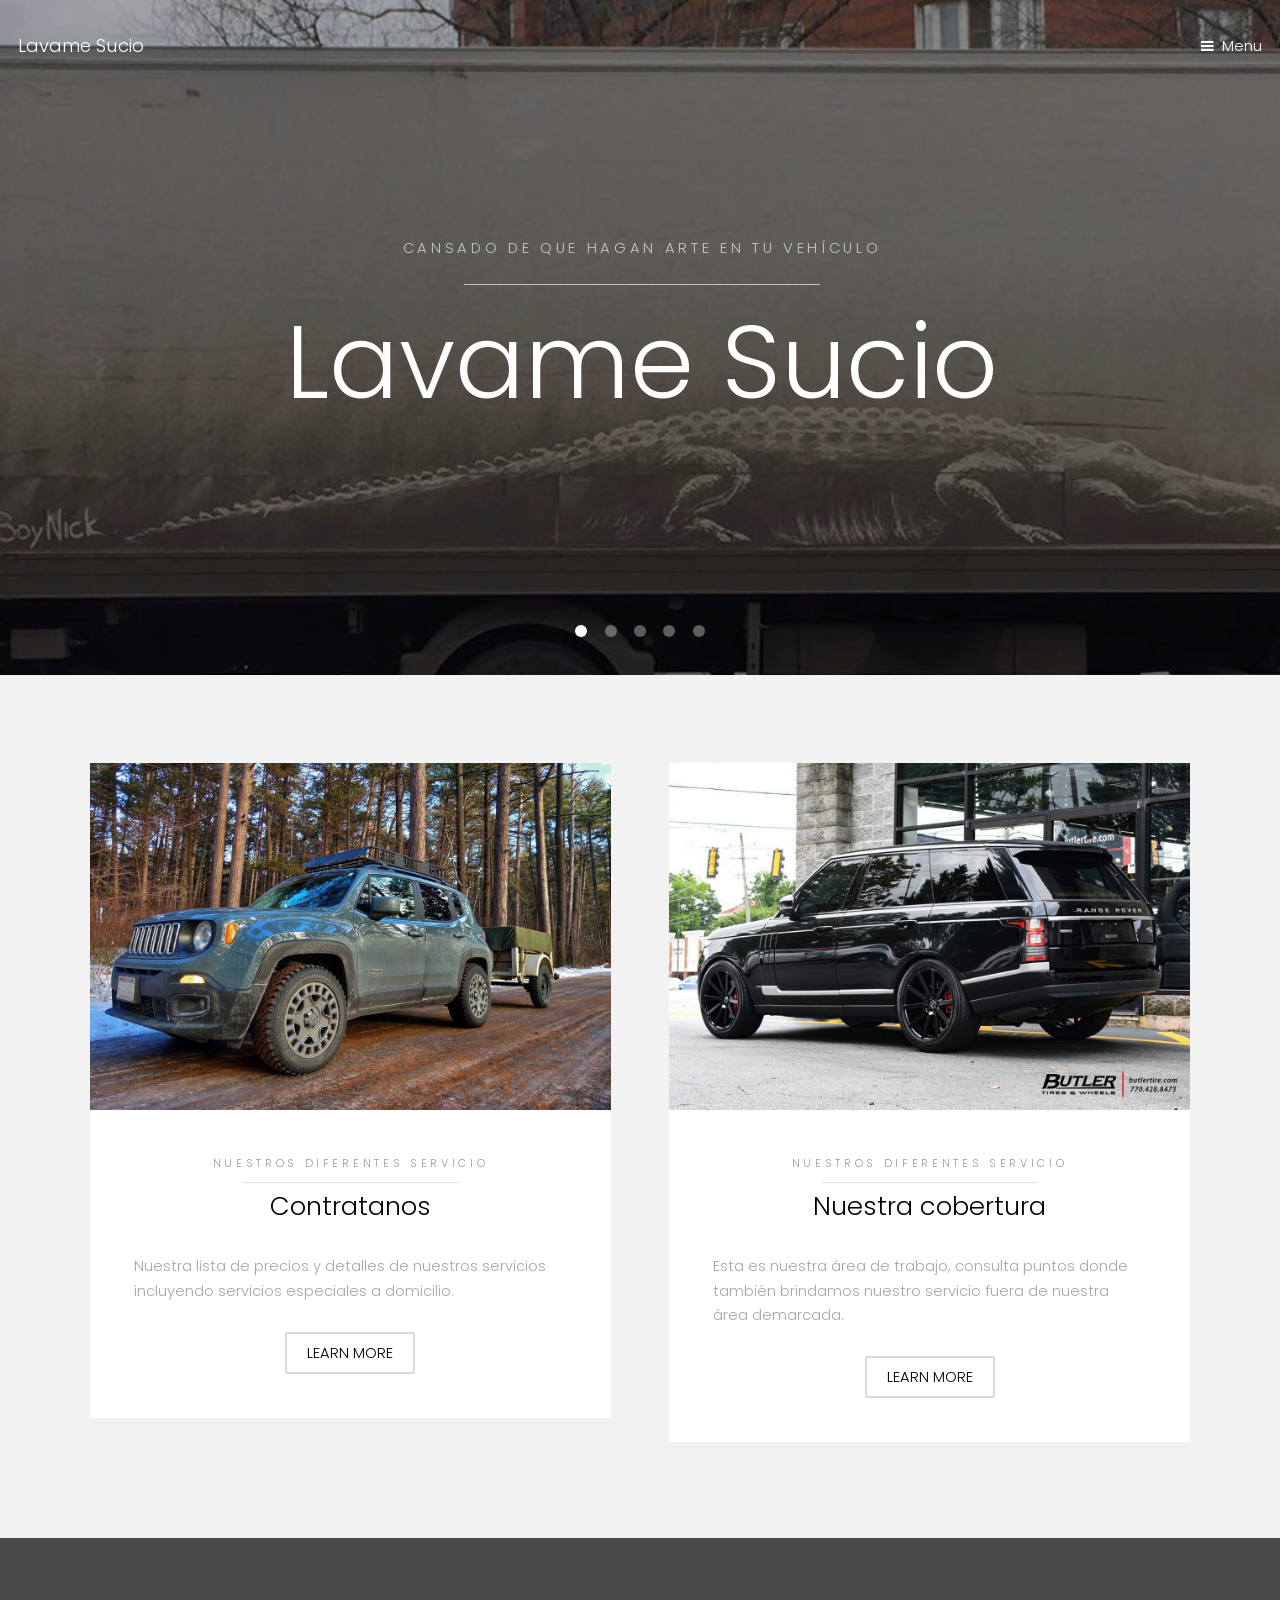
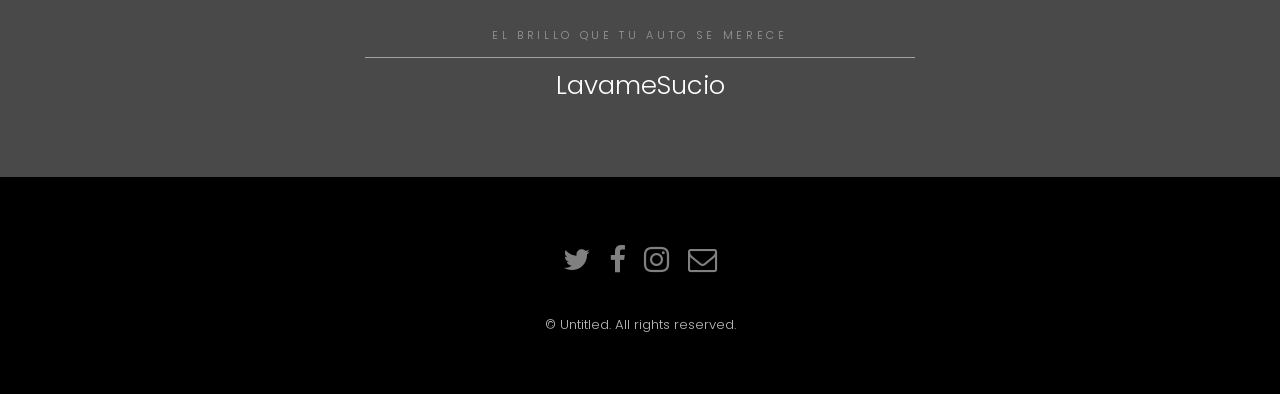
==== index.html @ 2a26a5bd "Add files via upload" ====
<!DOCTYPE HTML>
<!--
	Hielo by TEMPLATED
	templated.co @templatedco
	Released for free under the Creative Commons Attribution 3.0 license (templated.co/license)
-->
<html>
	<head>
		<title>Lavame Sucio</title>
		<meta charset="utf-8" />
		<meta name="viewport" content="width=device-width, initial-scale=1" />
		<link rel="stylesheet" href="assets/css/main.css" />
	</head>
	<body>

		<!-- Header -->
			<header id="header" class="alt">
				<div class="logo"><a href="index.html">Lavame Sucio</a></div>
				<a href="#menu">Menu</a>
			</header>

		<!-- Nav -->
			<nav id="menu">
				<ul class="links">
					<li><a href="index.html">Iniciar Sesión/Registrarse</a></li>
					<li><a href="elements.html">Soporte</a></li>
					<li><a href="elements.html">Contactanos</a></li>
					<li><a href="elements.html">Nosotros</a></li>
					<li><a href="elements.html">Bolsa de Trabajo</a></li>
				</ul>
			</nav>

		<!-- Banner -->
			<section class="banner full">
				<article>
					<img src="img/as3.jpg" alt="" />
					<div class="inner">
						<header>
							<p>Cansado de que hagan arte en tu vehículo</p>
							<h2>Lavame Sucio</h2>
						</header>
					</div>
				</article>
				<article>
					<img src="img/al2.jpg" alt="" />
					<div class="inner">
						<header>
							<p>Mantené tu auto limpio con nuestro servicio</p>
							<h2>Contactanos</h2>
						</header>
					</div>
				</article>
				<article>
					<img src="img/al5.jpg"  alt="" />
					<div class="inner">
						<header>
							<p>Que tu auto robe miradas</p>
							<h2>Nuestros Servicios</h2>
						</header>
					</div>
				</article>
				<article>
					<img src="img/aut7.jpg"  alt="" />
					<div class="inner">
						<header>
							<p>Estes donde estes</p>
							<h2>Nuestra Cobertura</h2>
						</header>
					</div>
				</article>
				<article>
					<img src="img/aut11.jpg"  alt="" />
					<div class="inner">
						<header>
							<p>Consultanos por otros servicios</p>
							<h2>Servicios Especiales</h2>
						</header>
					</div>
				</article>
			</section>

		<!-- One -->
			<section id="one" class="wrapper style2">
				<div class="inner">
					<div class="grid-style">

						<div>
							<div class="box">
								<div class="image fit">
									<img src="img/aut9.jpg" alt="" />
								</div>
								<div class="content">
									<header class="align-center">
										<p>Nuestros diferentes servicio</p>
										<h2>Contratanos</h2>
									</header>
									<p> Nuestra lista de precios y detalles de nuestros servicios incluyendo servicios especiales a domicilio.</p>
									<footer class="align-center">
										<a href="#" class="button alt">Learn More</a>
									</footer>
								</div>
							</div>
						</div>

						<div>
							<div class="box">
								<div class="image fit">
									<img src="img/aut12.jpg" alt="" />
								</div>
								<div class="content">
									<header class="align-center">
										<p>Nuestros diferentes servicio</p>
										<h2>Nuestra cobertura</h2>
									</header>
									<p> Esta es nuestra área de trabajo, consulta puntos donde también brindamos nuestro servicio fuera de nuestra área demarcada.</p>
									<footer class="align-center">
										<a href="#" class="button alt">Learn More</a>
									</footer>
								</div>
							</div>
						</div>
					</div>
				</div>
			</section>

		<!-- Two -->
			<section id="two" class="wrapper style3">
				<div class="inner">
					<header class="align-center">
						<p>El brillo que tu auto se merece</p>
						<h2>LavameSucio</h2>
					</header>
				</div>
			</section>

		<!-- Footer -->
			<footer id="footer">
				<div class="container">
					<ul class="icons">
						<li><a href="#" class="icon fa-twitter"><span class="label">Twitter</span></a></li>
						<li><a href="#" class="icon fa-facebook"><span class="label">Facebook</span></a></li>
						<li><a href="#" class="icon fa-instagram"><span class="label">Instagram</span></a></li>
						<li><a href="#" class="icon fa-envelope-o"><span class="label">Email</span></a></li>
					</ul>
				</div>
				<div class="copyright">
					&copy; Untitled. All rights reserved.
				</div>
			</footer>

		<!-- Scripts -->
			<script src="assets/js/jquery.min.js"></script>
			<script src="assets/js/jquery.scrollex.min.js"></script>
			<script src="assets/js/skel.min.js"></script>
			<script src="assets/js/util.js"></script>
			<script src="assets/js/main.js"></script>

	</body>
</html>
---- assets/css/main.css ----
@charset "UTF-8";
@import url(font-awesome.min.css);
@import url("https://fonts.googleapis.com/css?family=Poppins:300,400,500,600,700");

/*
	Hielo by TEMPLATED
	templated.co @templatedco
	Released for free under the Creative Commons Attribution 3.0 license (templated.co/license)
*/

/* Reset */

	html, body, div, span, applet, object, iframe, h1, h2, h3, h4, h5, h6, p, blockquote, pre, a, abbr, acronym, address, big, cite, code, del, dfn, em, img, ins, kbd, q, s, samp, small, strike, strong, sub, sup, tt, var, b, u, i, center, dl, dt, dd, ol, ul, li, fieldset, form, label, legend, table, caption, tbody, tfoot, thead, tr, th, td, article, aside, canvas, details, embed, figure, figcaption, footer, header, hgroup, menu, nav, output, ruby, section, summary, time, mark, audio, video {
		margin: 0;
		padding: 0;
		border: 0;
		font-size: 100%;
		font: inherit;
		vertical-align: baseline;
	}

	article, aside, details, figcaption, figure, footer, header, hgroup, menu, nav, section {
		display: block;
	}

	body {
		line-height: 1;
	}

	ol, ul {
		list-style: none;
	}

	blockquote, q {
		quotes: none;
	}

	blockquote:before, blockquote:after, q:before, q:after {
		content: '';
		content: none;
	}

	table {
		border-collapse: collapse;
		border-spacing: 0;
	}

	body {
		-webkit-text-size-adjust: none;
	}

/* Box Model */

	*, *:before, *:after {
		-moz-box-sizing: border-box;
		-webkit-box-sizing: border-box;
		box-sizing: border-box;
	}

/* Containers */

	.container {
		margin-left: auto;
		margin-right: auto;
	}

	.container.\31 25\25 {
		width: 100%;
		max-width: 100rem;
		min-width: 80rem;
	}

	.container.\37 5\25 {
		width: 60rem;
	}

	.container.\35 0\25 {
		width: 40rem;
	}

	.container.\32 5\25 {
		width: 20rem;
	}

	.container {
		width: 80rem;
	}

	@media screen and (max-width: 1680px) {

		.container.\31 25\25 {
			width: 100%;
			max-width: 100rem;
			min-width: 80rem;
		}

		.container.\37 5\25 {
			width: 60rem;
		}

		.container.\35 0\25 {
			width: 40rem;
		}

		.container.\32 5\25 {
			width: 20rem;
		}

		.container {
			width: 80rem;
		}

	}

	@media screen and (max-width: 1280px) {

		.container.\31 25\25 {
			width: 100%;
			max-width: 81.25rem;
			min-width: 65rem;
		}

		.container.\37 5\25 {
			width: 48.75rem;
		}

		.container.\35 0\25 {
			width: 32.5rem;
		}

		.container.\32 5\25 {
			width: 16.25rem;
		}

		.container {
			width: 65rem;
		}

	}

	@media screen and (max-width: 980px) {

		.container.\31 25\25 {
			width: 100%;
			max-width: 112.5%;
			min-width: 90%;
		}

		.container.\37 5\25 {
			width: 67.5%;
		}

		.container.\35 0\25 {
			width: 45%;
		}

		.container.\32 5\25 {
			width: 22.5%;
		}

		.container {
			width: 90%;
		}

	}

	@media screen and (max-width: 736px) {

		.container.\31 25\25 {
			width: 100%;
			max-width: 112.5%;
			min-width: 90%;
		}

		.container.\37 5\25 {
			width: 67.5%;
		}

		.container.\35 0\25 {
			width: 45%;
		}

		.container.\32 5\25 {
			width: 22.5%;
		}

		.container {
			width: 90% !important;
		}

	}

	@media screen and (max-width: 480px) {

		.container.\31 25\25 {
			width: 100%;
			max-width: 112.5%;
			min-width: 90%;
		}

		.container.\37 5\25 {
			width: 67.5%;
		}

		.container.\35 0\25 {
			width: 45%;
		}

		.container.\32 5\25 {
			width: 22.5%;
		}

		.container {
			width: 90% !important;
		}

	}

/* Grid */

	.row {
		border-bottom: solid 1px transparent;
		-moz-box-sizing: border-box;
		-webkit-box-sizing: border-box;
		box-sizing: border-box;
	}

	.row > * {
		float: left;
		-moz-box-sizing: border-box;
		-webkit-box-sizing: border-box;
		box-sizing: border-box;
	}

	.row:after, .row:before {
		content: '';
		display: block;
		clear: both;
		height: 0;
	}

	.row.uniform > * > :first-child {
		margin-top: 0;
	}

	.row.uniform > * > :last-child {
		margin-bottom: 0;
	}

	.row.\30 \25 > * {
		padding: 0 0 0 0rem;
	}

	.row.\30 \25 {
		margin: 0 0 -1px 0rem;
	}

	.row.uniform.\30 \25 > * {
		padding: 0rem 0 0 0rem;
	}

	.row.uniform.\30 \25 {
		margin: 0rem 0 -1px 0rem;
	}

	.row > * {
		padding: 0 0 0 2rem;
	}

	.row {
		margin: 0 0 -1px -2rem;
	}

	.row.uniform > * {
		padding: 2rem 0 0 2rem;
	}

	.row.uniform {
		margin: -2rem 0 -1px -2rem;
	}

	.row.\32 00\25 > * {
		padding: 0 0 0 4rem;
	}

	.row.\32 00\25 {
		margin: 0 0 -1px -4rem;
	}

	.row.uniform.\32 00\25 > * {
		padding: 4rem 0 0 4rem;
	}

	.row.uniform.\32 00\25 {
		margin: -4rem 0 -1px -4rem;
	}

	.row.\31 50\25 > * {
		padding: 0 0 0 3rem;
	}

	.row.\31 50\25 {
		margin: 0 0 -1px -3rem;
	}

	.row.uniform.\31 50\25 > * {
		padding: 3rem 0 0 3rem;
	}

	.row.uniform.\31 50\25 {
		margin: -3rem 0 -1px -3rem;
	}

	.row.\35 0\25 > * {
		padding: 0 0 0 1rem;
	}

	.row.\35 0\25 {
		margin: 0 0 -1px -1rem;
	}

	.row.uniform.\35 0\25 > * {
		padding: 1rem 0 0 1rem;
	}

	.row.uniform.\35 0\25 {
		margin: -1rem 0 -1px -1rem;
	}

	.row.\32 5\25 > * {
		padding: 0 0 0 0.5rem;
	}

	.row.\32 5\25 {
		margin: 0 0 -1px -0.5rem;
	}

	.row.uniform.\32 5\25 > * {
		padding: 0.5rem 0 0 0.5rem;
	}

	.row.uniform.\32 5\25 {
		margin: -0.5rem 0 -1px -0.5rem;
	}

	.\31 2u, .\31 2u\24 {
		width: 100%;
		clear: none;
		margin-left: 0;
	}

	.\31 1u, .\31 1u\24 {
		width: 91.6666666667%;
		clear: none;
		margin-left: 0;
	}

	.\31 0u, .\31 0u\24 {
		width: 83.3333333333%;
		clear: none;
		margin-left: 0;
	}

	.\39 u, .\39 u\24 {
		width: 75%;
		clear: none;
		margin-left: 0;
	}

	.\38 u, .\38 u\24 {
		width: 66.6666666667%;
		clear: none;
		margin-left: 0;
	}

	.\37 u, .\37 u\24 {
		width: 58.3333333333%;
		clear: none;
		margin-left: 0;
	}

	.\36 u, .\36 u\24 {
		width: 50%;
		clear: none;
		margin-left: 0;
	}

	.\35 u, .\35 u\24 {
		width: 41.6666666667%;
		clear: none;
		margin-left: 0;
	}

	.\34 u, .\34 u\24 {
		width: 33.3333333333%;
		clear: none;
		margin-left: 0;
	}

	.\33 u, .\33 u\24 {
		width: 25%;
		clear: none;
		margin-left: 0;
	}

	.\32 u, .\32 u\24 {
		width: 16.6666666667%;
		clear: none;
		margin-left: 0;
	}

	.\31 u, .\31 u\24 {
		width: 8.3333333333%;
		clear: none;
		margin-left: 0;
	}

	.\31 2u\24 + *,
	.\31 1u\24 + *,
	.\31 0u\24 + *,
	.\39 u\24 + *,
	.\38 u\24 + *,
	.\37 u\24 + *,
	.\36 u\24 + *,
	.\35 u\24 + *,
	.\34 u\24 + *,
	.\33 u\24 + *,
	.\32 u\24 + *,
	.\31 u\24 + * {
		clear: left;
	}

	.\-11u {
		margin-left: 91.66667%;
	}

	.\-10u {
		margin-left: 83.33333%;
	}

	.\-9u {
		margin-left: 75%;
	}

	.\-8u {
		margin-left: 66.66667%;
	}

	.\-7u {
		margin-left: 58.33333%;
	}

	.\-6u {
		margin-left: 50%;
	}

	.\-5u {
		margin-left: 41.66667%;
	}

	.\-4u {
		margin-left: 33.33333%;
	}

	.\-3u {
		margin-left: 25%;
	}

	.\-2u {
		margin-left: 16.66667%;
	}

	.\-1u {
		margin-left: 8.33333%;
	}

	@media screen and (max-width: 1680px) {

		.row > * {
			padding: 0 0 0 2rem;
		}

		.row {
			margin: 0 0 -1px -2rem;
		}

		.row.uniform > * {
			padding: 2rem 0 0 2rem;
		}

		.row.uniform {
			margin: -2rem 0 -1px -2rem;
		}

		.row.\32 00\25 > * {
			padding: 0 0 0 4rem;
		}

		.row.\32 00\25 {
			margin: 0 0 -1px -4rem;
		}

		.row.uniform.\32 00\25 > * {
			padding: 4rem 0 0 4rem;
		}

		.row.uniform.\32 00\25 {
			margin: -4rem 0 -1px -4rem;
		}

		.row.\31 50\25 > * {
			padding: 0 0 0 3rem;
		}

		.row.\31 50\25 {
			margin: 0 0 -1px -3rem;
		}

		.row.uniform.\31 50\25 > * {
			padding: 3rem 0 0 3rem;
		}

		.row.uniform.\31 50\25 {
			margin: -3rem 0 -1px -3rem;
		}

		.row.\35 0\25 > * {
			padding: 0 0 0 1rem;
		}

		.row.\35 0\25 {
			margin: 0 0 -1px -1rem;
		}

		.row.uniform.\35 0\25 > * {
			padding: 1rem 0 0 1rem;
		}

		.row.uniform.\35 0\25 {
			margin: -1rem 0 -1px -1rem;
		}

		.row.\32 5\25 > * {
			padding: 0 0 0 0.5rem;
		}

		.row.\32 5\25 {
			margin: 0 0 -1px -0.5rem;
		}

		.row.uniform.\32 5\25 > * {
			padding: 0.5rem 0 0 0.5rem;
		}

		.row.uniform.\32 5\25 {
			margin: -0.5rem 0 -1px -0.5rem;
		}

		.\31 2u\28xlarge\29, .\31 2u\24\28xlarge\29 {
			width: 100%;
			clear: none;
			margin-left: 0;
		}

		.\31 1u\28xlarge\29, .\31 1u\24\28xlarge\29 {
			width: 91.6666666667%;
			clear: none;
			margin-left: 0;
		}

		.\31 0u\28xlarge\29, .\31 0u\24\28xlarge\29 {
			width: 83.3333333333%;
			clear: none;
			margin-left: 0;
		}

		.\39 u\28xlarge\29, .\39 u\24\28xlarge\29 {
			width: 75%;
			clear: none;
			margin-left: 0;
		}

		.\38 u\28xlarge\29, .\38 u\24\28xlarge\29 {
			width: 66.6666666667%;
			clear: none;
			margin-left: 0;
		}

		.\37 u\28xlarge\29, .\37 u\24\28xlarge\29 {
			width: 58.3333333333%;
			clear: none;
			margin-left: 0;
		}

		.\36 u\28xlarge\29, .\36 u\24\28xlarge\29 {
			width: 50%;
			clear: none;
			margin-left: 0;
		}

		.\35 u\28xlarge\29, .\35 u\24\28xlarge\29 {
			width: 41.6666666667%;
			clear: none;
			margin-left: 0;
		}

		.\34 u\28xlarge\29, .\34 u\24\28xlarge\29 {
			width: 33.3333333333%;
			clear: none;
			margin-left: 0;
		}

		.\33 u\28xlarge\29, .\33 u\24\28xlarge\29 {
			width: 25%;
			clear: none;
			margin-left: 0;
		}

		.\32 u\28xlarge\29, .\32 u\24\28xlarge\29 {
			width: 16.6666666667%;
			clear: none;
			margin-left: 0;
		}

		.\31 u\28xlarge\29, .\31 u\24\28xlarge\29 {
			width: 8.3333333333%;
			clear: none;
			margin-left: 0;
		}

		.\31 2u\24\28xlarge\29 + *,
		.\31 1u\24\28xlarge\29 + *,
		.\31 0u\24\28xlarge\29 + *,
		.\39 u\24\28xlarge\29 + *,
		.\38 u\24\28xlarge\29 + *,
		.\37 u\24\28xlarge\29 + *,
		.\36 u\24\28xlarge\29 + *,
		.\35 u\24\28xlarge\29 + *,
		.\34 u\24\28xlarge\29 + *,
		.\33 u\24\28xlarge\29 + *,
		.\32 u\24\28xlarge\29 + *,
		.\31 u\24\28xlarge\29 + * {
			clear: left;
		}

		.\-11u\28xlarge\29 {
			margin-left: 91.66667%;
		}

		.\-10u\28xlarge\29 {
			margin-left: 83.33333%;
		}

		.\-9u\28xlarge\29 {
			margin-left: 75%;
		}

		.\-8u\28xlarge\29 {
			margin-left: 66.66667%;
		}

		.\-7u\28xlarge\29 {
			margin-left: 58.33333%;
		}

		.\-6u\28xlarge\29 {
			margin-left: 50%;
		}

		.\-5u\28xlarge\29 {
			margin-left: 41.66667%;
		}

		.\-4u\28xlarge\29 {
			margin-left: 33.33333%;
		}

		.\-3u\28xlarge\29 {
			margin-left: 25%;
		}

		.\-2u\28xlarge\29 {
			margin-left: 16.66667%;
		}

		.\-1u\28xlarge\29 {
			margin-left: 8.33333%;
		}

	}

	@media screen and (max-width: 1280px) {

		.row > * {
			padding: 0 0 0 1.5rem;
		}

		.row {
			margin: 0 0 -1px -1.5rem;
		}

		.row.uniform > * {
			padding: 1.5rem 0 0 1.5rem;
		}

		.row.uniform {
			margin: -1.5rem 0 -1px -1.5rem;
		}

		.row.\32 00\25 > * {
			padding: 0 0 0 3rem;
		}

		.row.\32 00\25 {
			margin: 0 0 -1px -3rem;
		}

		.row.uniform.\32 00\25 > * {
			padding: 3rem 0 0 3rem;
		}

		.row.uniform.\32 00\25 {
			margin: -3rem 0 -1px -3rem;
		}

		.row.\31 50\25 > * {
			padding: 0 0 0 2.25rem;
		}

		.row.\31 50\25 {
			margin: 0 0 -1px -2.25rem;
		}

		.row.uniform.\31 50\25 > * {
			padding: 2.25rem 0 0 2.25rem;
		}

		.row.uniform.\31 50\25 {
			margin: -2.25rem 0 -1px -2.25rem;
		}

		.row.\35 0\25 > * {
			padding: 0 0 0 0.75rem;
		}

		.row.\35 0\25 {
			margin: 0 0 -1px -0.75rem;
		}

		.row.uniform.\35 0\25 > * {
			padding: 0.75rem 0 0 0.75rem;
		}

		.row.uniform.\35 0\25 {
			margin: -0.75rem 0 -1px -0.75rem;
		}

		.row.\32 5\25 > * {
			padding: 0 0 0 0.375rem;
		}

		.row.\32 5\25 {
			margin: 0 0 -1px -0.375rem;
		}

		.row.uniform.\32 5\25 > * {
			padding: 0.375rem 0 0 0.375rem;
		}

		.row.uniform.\32 5\25 {
			margin: -0.375rem 0 -1px -0.375rem;
		}

		.\31 2u\28large\29, .\31 2u\24\28large\29 {
			width: 100%;
			clear: none;
			margin-left: 0;
		}

		.\31 1u\28large\29, .\31 1u\24\28large\29 {
			width: 91.6666666667%;
			clear: none;
			margin-left: 0;
		}

		.\31 0u\28large\29, .\31 0u\24\28large\29 {
			width: 83.3333333333%;
			clear: none;
			margin-left: 0;
		}

		.\39 u\28large\29, .\39 u\24\28large\29 {
			width: 75%;
			clear: none;
			margin-left: 0;
		}

		.\38 u\28large\29, .\38 u\24\28large\29 {
			width: 66.6666666667%;
			clear: none;
			margin-left: 0;
		}

		.\37 u\28large\29, .\37 u\24\28large\29 {
			width: 58.3333333333%;
			clear: none;
			margin-left: 0;
		}

		.\36 u\28large\29, .\36 u\24\28large\29 {
			width: 50%;
			clear: none;
			margin-left: 0;
		}

		.\35 u\28large\29, .\35 u\24\28large\29 {
			width: 41.6666666667%;
			clear: none;
			margin-left: 0;
		}

		.\34 u\28large\29, .\34 u\24\28large\29 {
			width: 33.3333333333%;
			clear: none;
			margin-left: 0;
		}

		.\33 u\28large\29, .\33 u\24\28large\29 {
			width: 25%;
			clear: none;
			margin-left: 0;
		}

		.\32 u\28large\29, .\32 u\24\28large\29 {
			width: 16.6666666667%;
			clear: none;
			margin-left: 0;
		}

		.\31 u\28large\29, .\31 u\24\28large\29 {
			width: 8.3333333333%;
			clear: none;
			margin-left: 0;
		}

		.\31 2u\24\28large\29 + *,
		.\31 1u\24\28large\29 + *,
		.\31 0u\24\28large\29 + *,
		.\39 u\24\28large\29 + *,
		.\38 u\24\28large\29 + *,
		.\37 u\24\28large\29 + *,
		.\36 u\24\28large\29 + *,
		.\35 u\24\28large\29 + *,
		.\34 u\24\28large\29 + *,
		.\33 u\24\28large\29 + *,
		.\32 u\24\28large\29 + *,
		.\31 u\24\28large\29 + * {
			clear: left;
		}

		.\-11u\28large\29 {
			margin-left: 91.66667%;
		}

		.\-10u\28large\29 {
			margin-left: 83.33333%;
		}

		.\-9u\28large\29 {
			margin-left: 75%;
		}

		.\-8u\28large\29 {
			margin-left: 66.66667%;
		}

		.\-7u\28large\29 {
			margin-left: 58.33333%;
		}

		.\-6u\28large\29 {
			margin-left: 50%;
		}

		.\-5u\28large\29 {
			margin-left: 41.66667%;
		}

		.\-4u\28large\29 {
			margin-left: 33.33333%;
		}

		.\-3u\28large\29 {
			margin-left: 25%;
		}

		.\-2u\28large\29 {
			margin-left: 16.66667%;
		}

		.\-1u\28large\29 {
			margin-left: 8.33333%;
		}

	}

	@media screen and (max-width: 980px) {

		.row > * {
			padding: 0 0 0 1.5rem;
		}

		.row {
			margin: 0 0 -1px -1.5rem;
		}

		.row.uniform > * {
			padding: 1.5rem 0 0 1.5rem;
		}

		.row.uniform {
			margin: -1.5rem 0 -1px -1.5rem;
		}

		.row.\32 00\25 > * {
			padding: 0 0 0 3rem;
		}

		.row.\32 00\25 {
			margin: 0 0 -1px -3rem;
		}

		.row.uniform.\32 00\25 > * {
			padding: 3rem 0 0 3rem;
		}

		.row.uniform.\32 00\25 {
			margin: -3rem 0 -1px -3rem;
		}

		.row.\31 50\25 > * {
			padding: 0 0 0 2.25rem;
		}

		.row.\31 50\25 {
			margin: 0 0 -1px -2.25rem;
		}

		.row.uniform.\31 50\25 > * {
			padding: 2.25rem 0 0 2.25rem;
		}

		.row.uniform.\31 50\25 {
			margin: -2.25rem 0 -1px -2.25rem;
		}

		.row.\35 0\25 > * {
			padding: 0 0 0 0.75rem;
		}

		.row.\35 0\25 {
			margin: 0 0 -1px -0.75rem;
		}

		.row.uniform.\35 0\25 > * {
			padding: 0.75rem 0 0 0.75rem;
		}

		.row.uniform.\35 0\25 {
			margin: -0.75rem 0 -1px -0.75rem;
		}

		.row.\32 5\25 > * {
			padding: 0 0 0 0.375rem;
		}

		.row.\32 5\25 {
			margin: 0 0 -1px -0.375rem;
		}

		.row.uniform.\32 5\25 > * {
			padding: 0.375rem 0 0 0.375rem;
		}

		.row.uniform.\32 5\25 {
			margin: -0.375rem 0 -1px -0.375rem;
		}

		.\31 2u\28medium\29, .\31 2u\24\28medium\29 {
			width: 100%;
			clear: none;
			margin-left: 0;
		}

		.\31 1u\28medium\29, .\31 1u\24\28medium\29 {
			width: 91.6666666667%;
			clear: none;
			margin-left: 0;
		}

		.\31 0u\28medium\29, .\31 0u\24\28medium\29 {
			width: 83.3333333333%;
			clear: none;
			margin-left: 0;
		}

		.\39 u\28medium\29, .\39 u\24\28medium\29 {
			width: 75%;
			clear: none;
			margin-left: 0;
		}

		.\38 u\28medium\29, .\38 u\24\28medium\29 {
			width: 66.6666666667%;
			clear: none;
			margin-left: 0;
		}

		.\37 u\28medium\29, .\37 u\24\28medium\29 {
			width: 58.3333333333%;
			clear: none;
			margin-left: 0;
		}

		.\36 u\28medium\29, .\36 u\24\28medium\29 {
			width: 50%;
			clear: none;
			margin-left: 0;
		}

		.\35 u\28medium\29, .\35 u\24\28medium\29 {
			width: 41.6666666667%;
			clear: none;
			margin-left: 0;
		}

		.\34 u\28medium\29, .\34 u\24\28medium\29 {
			width: 33.3333333333%;
			clear: none;
			margin-left: 0;
		}

		.\33 u\28medium\29, .\33 u\24\28medium\29 {
			width: 25%;
			clear: none;
			margin-left: 0;
		}

		.\32 u\28medium\29, .\32 u\24\28medium\29 {
			width: 16.6666666667%;
			clear: none;
			margin-left: 0;
		}

		.\31 u\28medium\29, .\31 u\24\28medium\29 {
			width: 8.3333333333%;
			clear: none;
			margin-left: 0;
		}

		.\31 2u\24\28medium\29 + *,
		.\31 1u\24\28medium\29 + *,
		.\31 0u\24\28medium\29 + *,
		.\39 u\24\28medium\29 + *,
		.\38 u\24\28medium\29 + *,
		.\37 u\24\28medium\29 + *,
		.\36 u\24\28medium\29 + *,
		.\35 u\24\28medium\29 + *,
		.\34 u\24\28medium\29 + *,
		.\33 u\24\28medium\29 + *,
		.\32 u\24\28medium\29 + *,
		.\31 u\24\28medium\29 + * {
			clear: left;
		}

		.\-11u\28medium\29 {
			margin-left: 91.66667%;
		}

		.\-10u\28medium\29 {
			margin-left: 83.33333%;
		}

		.\-9u\28medium\29 {
			margin-left: 75%;
		}

		.\-8u\28medium\29 {
			margin-left: 66.66667%;
		}

		.\-7u\28medium\29 {
			margin-left: 58.33333%;
		}

		.\-6u\28medium\29 {
			margin-left: 50%;
		}

		.\-5u\28medium\29 {
			margin-left: 41.66667%;
		}

		.\-4u\28medium\29 {
			margin-left: 33.33333%;
		}

		.\-3u\28medium\29 {
			margin-left: 25%;
		}

		.\-2u\28medium\29 {
			margin-left: 16.66667%;
		}

		.\-1u\28medium\29 {
			margin-left: 8.33333%;
		}

	}

	@media screen and (max-width: 736px) {

		.row > * {
			padding: 0 0 0 1.25rem;
		}

		.row {
			margin: 0 0 -1px -1.25rem;
		}

		.row.uniform > * {
			padding: 1.25rem 0 0 1.25rem;
		}

		.row.uniform {
			margin: -1.25rem 0 -1px -1.25rem;
		}

		.row.\32 00\25 > * {
			padding: 0 0 0 2.5rem;
		}

		.row.\32 00\25 {
			margin: 0 0 -1px -2.5rem;
		}

		.row.uniform.\32 00\25 > * {
			padding: 2.5rem 0 0 2.5rem;
		}

		.row.uniform.\32 00\25 {
			margin: -2.5rem 0 -1px -2.5rem;
		}

		.row.\31 50\25 > * {
			padding: 0 0 0 1.875rem;
		}

		.row.\31 50\25 {
			margin: 0 0 -1px -1.875rem;
		}

		.row.uniform.\31 50\25 > * {
			padding: 1.875rem 0 0 1.875rem;
		}

		.row.uniform.\31 50\25 {
			margin: -1.875rem 0 -1px -1.875rem;
		}

		.row.\35 0\25 > * {
			padding: 0 0 0 0.625rem;
		}

		.row.\35 0\25 {
			margin: 0 0 -1px -0.625rem;
		}

		.row.uniform.\35 0\25 > * {
			padding: 0.625rem 0 0 0.625rem;
		}

		.row.uniform.\35 0\25 {
			margin: -0.625rem 0 -1px -0.625rem;
		}

		.row.\32 5\25 > * {
			padding: 0 0 0 0.3125rem;
		}

		.row.\32 5\25 {
			margin: 0 0 -1px -0.3125rem;
		}

		.row.uniform.\32 5\25 > * {
			padding: 0.3125rem 0 0 0.3125rem;
		}

		.row.uniform.\32 5\25 {
			margin: -0.3125rem 0 -1px -0.3125rem;
		}

		.\31 2u\28small\29, .\31 2u\24\28small\29 {
			width: 100%;
			clear: none;
			margin-left: 0;
		}

		.\31 1u\28small\29, .\31 1u\24\28small\29 {
			width: 91.6666666667%;
			clear: none;
			margin-left: 0;
		}

		.\31 0u\28small\29, .\31 0u\24\28small\29 {
			width: 83.3333333333%;
			clear: none;
			margin-left: 0;
		}

		.\39 u\28small\29, .\39 u\24\28small\29 {
			width: 75%;
			clear: none;
			margin-left: 0;
		}

		.\38 u\28small\29, .\38 u\24\28small\29 {
			width: 66.6666666667%;
			clear: none;
			margin-left: 0;
		}

		.\37 u\28small\29, .\37 u\24\28small\29 {
			width: 58.3333333333%;
			clear: none;
			margin-left: 0;
		}

		.\36 u\28small\29, .\36 u\24\28small\29 {
			width: 50%;
			clear: none;
			margin-left: 0;
		}

		.\35 u\28small\29, .\35 u\24\28small\29 {
			width: 41.6666666667%;
			clear: none;
			margin-left: 0;
		}

		.\34 u\28small\29, .\34 u\24\28small\29 {
			width: 33.3333333333%;
			clear: none;
			margin-left: 0;
		}

		.\33 u\28small\29, .\33 u\24\28small\29 {
			width: 25%;
			clear: none;
			margin-left: 0;
		}

		.\32 u\28small\29, .\32 u\24\28small\29 {
			width: 16.6666666667%;
			clear: none;
			margin-left: 0;
		}

		.\31 u\28small\29, .\31 u\24\28small\29 {
			width: 8.3333333333%;
			clear: none;
			margin-left: 0;
		}

		.\31 2u\24\28small\29 + *,
		.\31 1u\24\28small\29 + *,
		.\31 0u\24\28small\29 + *,
		.\39 u\24\28small\29 + *,
		.\38 u\24\28small\29 + *,
		.\37 u\24\28small\29 + *,
		.\36 u\24\28small\29 + *,
		.\35 u\24\28small\29 + *,
		.\34 u\24\28small\29 + *,
		.\33 u\24\28small\29 + *,
		.\32 u\24\28small\29 + *,
		.\31 u\24\28small\29 + * {
			clear: left;
		}

		.\-11u\28small\29 {
			margin-left: 91.66667%;
		}

		.\-10u\28small\29 {
			margin-left: 83.33333%;
		}

		.\-9u\28small\29 {
			margin-left: 75%;
		}

		.\-8u\28small\29 {
			margin-left: 66.66667%;
		}

		.\-7u\28small\29 {
			margin-left: 58.33333%;
		}

		.\-6u\28small\29 {
			margin-left: 50%;
		}

		.\-5u\28small\29 {
			margin-left: 41.66667%;
		}

		.\-4u\28small\29 {
			margin-left: 33.33333%;
		}

		.\-3u\28small\29 {
			margin-left: 25%;
		}

		.\-2u\28small\29 {
			margin-left: 16.66667%;
		}

		.\-1u\28small\29 {
			margin-left: 8.33333%;
		}

	}

	@media screen and (max-width: 480px) {

		.row > * {
			padding: 0 0 0 1.25rem;
		}

		.row {
			margin: 0 0 -1px -1.25rem;
		}

		.row.uniform > * {
			padding: 1.25rem 0 0 1.25rem;
		}

		.row.uniform {
			margin: -1.25rem 0 -1px -1.25rem;
		}

		.row.\32 00\25 > * {
			padding: 0 0 0 2.5rem;
		}

		.row.\32 00\25 {
			margin: 0 0 -1px -2.5rem;
		}

		.row.uniform.\32 00\25 > * {
			padding: 2.5rem 0 0 2.5rem;
		}

		.row.uniform.\32 00\25 {
			margin: -2.5rem 0 -1px -2.5rem;
		}

		.row.\31 50\25 > * {
			padding: 0 0 0 1.875rem;
		}

		.row.\31 50\25 {
			margin: 0 0 -1px -1.875rem;
		}

		.row.uniform.\31 50\25 > * {
			padding: 1.875rem 0 0 1.875rem;
		}

		.row.uniform.\31 50\25 {
			margin: -1.875rem 0 -1px -1.875rem;
		}

		.row.\35 0\25 > * {
			padding: 0 0 0 0.625rem;
		}

		.row.\35 0\25 {
			margin: 0 0 -1px -0.625rem;
		}

		.row.uniform.\35 0\25 > * {
			padding: 0.625rem 0 0 0.625rem;
		}

		.row.uniform.\35 0\25 {
			margin: -0.625rem 0 -1px -0.625rem;
		}

		.row.\32 5\25 > * {
			padding: 0 0 0 0.3125rem;
		}

		.row.\32 5\25 {
			margin: 0 0 -1px -0.3125rem;
		}

		.row.uniform.\32 5\25 > * {
			padding: 0.3125rem 0 0 0.3125rem;
		}

		.row.uniform.\32 5\25 {
			margin: -0.3125rem 0 -1px -0.3125rem;
		}

		.\31 2u\28xsmall\29, .\31 2u\24\28xsmall\29 {
			width: 100%;
			clear: none;
			margin-left: 0;
		}

		.\31 1u\28xsmall\29, .\31 1u\24\28xsmall\29 {
			width: 91.6666666667%;
			clear: none;
			margin-left: 0;
		}

		.\31 0u\28xsmall\29, .\31 0u\24\28xsmall\29 {
			width: 83.3333333333%;
			clear: none;
			margin-left: 0;
		}

		.\39 u\28xsmall\29, .\39 u\24\28xsmall\29 {
			width: 75%;
			clear: none;
			margin-left: 0;
		}

		.\38 u\28xsmall\29, .\38 u\24\28xsmall\29 {
			width: 66.6666666667%;
			clear: none;
			margin-left: 0;
		}

		.\37 u\28xsmall\29, .\37 u\24\28xsmall\29 {
			width: 58.3333333333%;
			clear: none;
			margin-left: 0;
		}

		.\36 u\28xsmall\29, .\36 u\24\28xsmall\29 {
			width: 50%;
			clear: none;
			margin-left: 0;
		}

		.\35 u\28xsmall\29, .\35 u\24\28xsmall\29 {
			width: 41.6666666667%;
			clear: none;
			margin-left: 0;
		}

		.\34 u\28xsmall\29, .\34 u\24\28xsmall\29 {
			width: 33.3333333333%;
			clear: none;
			margin-left: 0;
		}

		.\33 u\28xsmall\29, .\33 u\24\28xsmall\29 {
			width: 25%;
			clear: none;
			margin-left: 0;
		}

		.\32 u\28xsmall\29, .\32 u\24\28xsmall\29 {
			width: 16.6666666667%;
			clear: none;
			margin-left: 0;
		}

		.\31 u\28xsmall\29, .\31 u\24\28xsmall\29 {
			width: 8.3333333333%;
			clear: none;
			margin-left: 0;
		}

		.\31 2u\24\28xsmall\29 + *,
		.\31 1u\24\28xsmall\29 + *,
		.\31 0u\24\28xsmall\29 + *,
		.\39 u\24\28xsmall\29 + *,
		.\38 u\24\28xsmall\29 + *,
		.\37 u\24\28xsmall\29 + *,
		.\36 u\24\28xsmall\29 + *,
		.\35 u\24\28xsmall\29 + *,
		.\34 u\24\28xsmall\29 + *,
		.\33 u\24\28xsmall\29 + *,
		.\32 u\24\28xsmall\29 + *,
		.\31 u\24\28xsmall\29 + * {
			clear: left;
		}

		.\-11u\28xsmall\29 {
			margin-left: 91.66667%;
		}

		.\-10u\28xsmall\29 {
			margin-left: 83.33333%;
		}

		.\-9u\28xsmall\29 {
			margin-left: 75%;
		}

		.\-8u\28xsmall\29 {
			margin-left: 66.66667%;
		}

		.\-7u\28xsmall\29 {
			margin-left: 58.33333%;
		}

		.\-6u\28xsmall\29 {
			margin-left: 50%;
		}

		.\-5u\28xsmall\29 {
			margin-left: 41.66667%;
		}

		.\-4u\28xsmall\29 {
			margin-left: 33.33333%;
		}

		.\-3u\28xsmall\29 {
			margin-left: 25%;
		}

		.\-2u\28xsmall\29 {
			margin-left: 16.66667%;
		}

		.\-1u\28xsmall\29 {
			margin-left: 8.33333%;
		}

	}

/* Basic */

	@-ms-viewport {
		width: device-width;
	}

	body {
		-ms-overflow-style: scrollbar;
	}

	@media screen and (max-width: 480px) {

		html, body {
			min-width: 320px;
		}

	}

	body {
		background: #fff;
	}

		body.is-loading *, body.is-loading *:before, body.is-loading *:after {
			-moz-animation: none !important;
			-webkit-animation: none !important;
			-ms-animation: none !important;
			animation: none !important;
			-moz-transition: none !important;
			-webkit-transition: none !important;
			-ms-transition: none !important;
			transition: none !important;
		}

/* Type */

	html {
		font-size: 13pt;
	}

		@media screen and (max-width: 1680px) {

			html {
				font-size: 11pt;
			}

		}

		@media screen and (max-width: 1280px) {

			html {
				font-size: 11pt;
			}

		}

		@media screen and (max-width: 980px) {

			html {
				font-size: 12pt;
			}

		}

		@media screen and (max-width: 736px) {

			html {
				font-size: 12pt;
			}

		}

		@media screen and (max-width: 480px) {

			html {
				font-size: 12pt;
			}

		}

	body {
		background-color: #fff;
		color: #444;
	}

	body, input, select, textarea {
		font-family: "Poppins", sans-serif;
		font-weight: 300;
		font-size: 1rem;
		line-height: 1.65;
	}

	a {
		text-decoration: underline;
	}

		a:hover {
			text-decoration: none;
		}

	strong, b {
		font-weight: 600;
	}

	em, i {
		font-style: italic;
	}

	p {
		margin: 0 0 2rem 0;
	}

		p.special {
			text-transform: uppercase;
			font-size: .75rem;
			font-weight: 300;
			margin: 0 0 .5rem 0;
			padding: 0 0 1rem 0;
			letter-spacing: .25rem;
		}

			p.special:after {
				content: '';
				position: absolute;
				margin: auto;
				right: 0;
				bottom: 0;
				left: 0;
				width: 50%;
				height: 1px;
				background-color: rgba(0, 0, 0, 0.125);
			}

	h1, h2, h3, h4, h5, h6 {
		font-weight: 300;
		line-height: 1.5;
		margin: 0 0 1rem 0;
	}

		h1 a, h2 a, h3 a, h4 a, h5 a, h6 a {
			color: inherit;
			text-decoration: none;
		}

	h2 {
		font-size: 1.75rem;
	}

	h3 {
		font-size: 1.35rem;
	}

	h4 {
		font-size: 1.1rem;
	}

	h5 {
		font-size: 0.9rem;
	}

	h6 {
		font-size: 0.7rem;
	}

	sub {
		font-size: 0.8rem;
		position: relative;
		top: 0.5rem;
	}

	sup {
		font-size: 0.8rem;
		position: relative;
		top: -0.5rem;
	}

	blockquote {
		border-left: solid 4px;
		font-style: italic;
		margin: 0 0 2rem 0;
		padding: 0.5rem 0 0.5rem 2rem;
	}

	code {
		border-radius: 2px;
		border: solid 1px;
		font-family: "Courier New", monospace;
		font-size: 0.9rem;
		margin: 0 0.25rem;
		padding: 0.25rem 0.65rem;
	}

	pre {
		-webkit-overflow-scrolling: touch;
		font-family: "Courier New", monospace;
		font-size: 0.9rem;
		margin: 0 0 2rem 0;
	}

		pre code {
			display: block;
			line-height: 1.75;
			padding: 1rem 1.5rem;
			overflow-x: auto;
		}

	hr {
		border: 0;
		border-bottom: solid 1px;
		margin: 2rem 0;
	}

		hr.major {
			margin: 3rem 0;
		}

	.align-left {
		text-align: left;
	}

	.align-center {
		text-align: center;
	}

	.align-right {
		text-align: right;
	}

	input, select, textarea {
		color: #555;
	}

	a {
		color: #8a4680;
	}

	strong, b {
		color: #555;
	}

	h1, h2, h3, h4, h5, h6 {
		color: #555;
	}

	blockquote {
		border-left-color: rgba(144, 144, 144, 0.25);
	}

	code {
		background: rgba(144, 144, 144, 0.075);
		border-color: rgba(144, 144, 144, 0.25);
	}

	hr {
		border-bottom-color: rgba(144, 144, 144, 0.25);
	}

/* Box */

	.box {
		margin-bottom: 2rem;
		background: #FFF;
	}

		.box .image.fit {
			margin: 0;
			border-radius: 0;
		}

			.box .image.fit img {
				border-radius: 0;
			}

		.box header h2 {
			margin-bottom: 2rem;
		}

		.box header p {
			text-transform: uppercase;
			font-size: .75rem;
			font-weight: 300;
			margin: 0 0 .25rem 0;
			padding: 0 0 .75rem 0;
			letter-spacing: .25rem;
		}

			.box header p:after {
				content: '';
				position: absolute;
				margin: auto;
				right: 0;
				bottom: 0;
				left: 0;
				width: 50%;
				height: 1px;
				background-color: rgba(0, 0, 0, 0.125);
			}

		.box .content {
			padding: 3rem;
		}

		.box > :last-child,
		.box > :last-child > :last-child,
		.box > :last-child > :last-child > :last-child {
			margin-bottom: 0;
		}

		.box.alt {
			border: 0;
			border-radius: 0;
			padding: 0;
		}

		@media screen and (max-width: 736px) {

			.box .content {
				padding: 2rem;
			}

		}

	.box {
		border-color: rgba(144, 144, 144, 0.25);
	}

/* Button */

	input[type="submit"],
	input[type="reset"],
	input[type="button"],
	button,
	.button {
		-moz-appearance: none;
		-webkit-appearance: none;
		-ms-appearance: none;
		appearance: none;
		-moz-transition: background-color 0.2s ease-in-out, color 0.2s ease-in-out;
		-webkit-transition: background-color 0.2s ease-in-out, color 0.2s ease-in-out;
		-ms-transition: background-color 0.2s ease-in-out, color 0.2s ease-in-out;
		transition: background-color 0.2s ease-in-out, color 0.2s ease-in-out;
		border-radius: 2px;
		border: 0;
		cursor: pointer;
		display: inline-block;
		font-weight: 300;
		height: 2.85rem;
		line-height: 2.95rem;
		padding: 0 1.5rem;
		text-align: center;
		text-decoration: none;
		text-transform: uppercase;
		white-space: nowrap;
	}

		input[type="submit"].icon,
		input[type="reset"].icon,
		input[type="button"].icon,
		button.icon,
		.button.icon {
			padding-left: 1.35rem;
		}

			input[type="submit"].icon:before,
			input[type="reset"].icon:before,
			input[type="button"].icon:before,
			button.icon:before,
			.button.icon:before {
				margin-right: 0.5rem;
			}

		input[type="submit"].fit,
		input[type="reset"].fit,
		input[type="button"].fit,
		button.fit,
		.button.fit {
			display: block;
			margin: 0 0 1rem 0;
			width: 100%;
		}

		input[type="submit"].small,
		input[type="reset"].small,
		input[type="button"].small,
		button.small,
		.button.small {
			font-size: 0.8rem;
		}

		input[type="submit"].big,
		input[type="reset"].big,
		input[type="button"].big,
		button.big,
		.button.big {
			font-size: 1.35rem;
		}

		input[type="submit"].disabled, input[type="submit"]:disabled,
		input[type="reset"].disabled,
		input[type="reset"]:disabled,
		input[type="button"].disabled,
		input[type="button"]:disabled,
		button.disabled,
		button:disabled,
		.button.disabled,
		.button:disabled {
			-moz-pointer-events: none;
			-webkit-pointer-events: none;
			-ms-pointer-events: none;
			pointer-events: none;
			opacity: 0.25;
		}

		@media screen and (max-width: 480px) {

			input[type="submit"],
			input[type="reset"],
			input[type="button"],
			button,
			.button {
				padding: 0;
				width: 100%;
			}

		}

	input[type="submit"],
	input[type="reset"],
	input[type="button"],
	button,
	.button {
		background-color: #f2f2f2;
		color: #000 !important;
	}

		input[type="submit"]:hover,
		input[type="reset"]:hover,
		input[type="button"]:hover,
		button:hover,
		.button:hover {
			background-color: white;
		}

		input[type="submit"]:active,
		input[type="reset"]:active,
		input[type="button"]:active,
		button:active,
		.button:active {
			background-color: #e5e5e5;
		}

		input[type="submit"].alt,
		input[type="reset"].alt,
		input[type="button"].alt,
		button.alt,
		.button.alt {
			background-color: transparent;
			box-shadow: inset 0 0 0 2px rgba(144, 144, 144, 0.25);
			color: #555 !important;
		}

			input[type="submit"].alt:hover,
			input[type="reset"].alt:hover,
			input[type="button"].alt:hover,
			button.alt:hover,
			.button.alt:hover {
				background-color: rgba(144, 144, 144, 0.075);
			}

			input[type="submit"].alt:active,
			input[type="reset"].alt:active,
			input[type="button"].alt:active,
			button.alt:active,
			.button.alt:active {
				background-color: rgba(144, 144, 144, 0.2);
			}

			input[type="submit"].alt.icon:before,
			input[type="reset"].alt.icon:before,
			input[type="button"].alt.icon:before,
			button.alt.icon:before,
			.button.alt.icon:before {
				color: #bbb;
			}

		input[type="submit"].special,
		input[type="reset"].special,
		input[type="button"].special,
		button.special,
		.button.special {
			background-color: #8a4680;
			color: #ffffff !important;
		}

			input[type="submit"].special:hover,
			input[type="reset"].special:hover,
			input[type="button"].special:hover,
			button.special:hover,
			.button.special:hover {
				background-color: #9b4f90;
			}

			input[type="submit"].special:active,
			input[type="reset"].special:active,
			input[type="button"].special:active,
			button.special:active,
			.button.special:active {
				background-color: #793d70;
			}

/* Form */

	form {
		margin: 0 0 2rem 0;
	}

	label {
		display: block;
		font-size: 0.9rem;
		font-weight: 700;
		margin: 0 0 1rem 0;
	}

	input[type="text"],
	input[type="password"],
	input[type="email"],
	select,
	textarea {
		-moz-appearance: none;
		-webkit-appearance: none;
		-ms-appearance: none;
		appearance: none;
		border-radius: 2px;
		border: none;
		border: solid 1px;
		color: inherit;
		display: block;
		outline: 0;
		padding: 0 1rem;
		text-decoration: none;
		width: 100%;
	}

		input[type="text"]:invalid,
		input[type="password"]:invalid,
		input[type="email"]:invalid,
		select:invalid,
		textarea:invalid {
			box-shadow: none;
		}

	.select-wrapper {
		text-decoration: none;
		display: block;
		position: relative;
	}

		.select-wrapper:before {
			-moz-osx-font-smoothing: grayscale;
			-webkit-font-smoothing: antialiased;
			font-family: FontAwesome;
			font-style: normal;
			font-weight: normal;
			text-transform: none !important;
		}

		.select-wrapper:before {
			content: '\f078';
			display: block;
			height: 2.75rem;
			line-height: 2.75rem;
			pointer-events: none;
			position: absolute;
			right: 0;
			text-align: center;
			top: 0;
			width: 2.75rem;
		}

		.select-wrapper select::-ms-expand {
			display: none;
		}

	input[type="text"],
	input[type="password"],
	input[type="email"],
	select {
		height: 2.75rem;
	}

	textarea {
		padding: 0.75rem 1rem;
	}

	input[type="checkbox"],
	input[type="radio"] {
		-moz-appearance: none;
		-webkit-appearance: none;
		-ms-appearance: none;
		appearance: none;
		display: block;
		float: left;
		margin-right: -2rem;
		opacity: 0;
		width: 1rem;
		z-index: -1;
	}

		input[type="checkbox"] + label,
		input[type="radio"] + label {
			text-decoration: none;
			cursor: pointer;
			display: inline-block;
			font-size: 1rem;
			font-weight: 400;
			padding-left: 2.4rem;
			padding-right: 0.75rem;
			position: relative;
		}

			input[type="checkbox"] + label:before,
			input[type="radio"] + label:before {
				-moz-osx-font-smoothing: grayscale;
				-webkit-font-smoothing: antialiased;
				font-family: FontAwesome;
				font-style: normal;
				font-weight: normal;
				text-transform: none !important;
			}

			input[type="checkbox"] + label:before,
			input[type="radio"] + label:before {
				border-radius: 2px;
				border: solid 1px;
				content: '';
				display: inline-block;
				height: 1.65rem;
				left: 0;
				line-height: 1.58125rem;
				position: absolute;
				text-align: center;
				top: 0;
				width: 1.65rem;
			}

		input[type="checkbox"]:checked + label:before,
		input[type="radio"]:checked + label:before {
			content: '\f00c';
		}

	input[type="checkbox"] + label:before {
		border-radius: 2px;
	}

	input[type="radio"] + label:before {
		border-radius: 100%;
	}

	::-webkit-input-placeholder {
		opacity: 1.0;
	}

	:-moz-placeholder {
		opacity: 1.0;
	}

	::-moz-placeholder {
		opacity: 1.0;
	}

	:-ms-input-placeholder {
		opacity: 1.0;
	}

	.formerize-placeholder {
		opacity: 1.0;
	}

	label {
		color: #555;
	}

	input[type="text"],
	input[type="password"],
	input[type="email"],
	select,
	textarea {
		background: rgba(144, 144, 144, 0.075);
		border-color: rgba(144, 144, 144, 0.25);
	}

		input[type="text"]:focus,
		input[type="password"]:focus,
		input[type="email"]:focus,
		select:focus,
		textarea:focus {
			border-color: #8a4680;
			box-shadow: 0 0 0 1px #8a4680;
		}

	.select-wrapper:before {
		color: rgba(144, 144, 144, 0.25);
	}

	input[type="checkbox"] + label,
	input[type="radio"] + label {
		color: #444;
	}

		input[type="checkbox"] + label:before,
		input[type="radio"] + label:before {
			background: rgba(144, 144, 144, 0.075);
			border-color: rgba(144, 144, 144, 0.25);
		}

	input[type="checkbox"]:checked + label:before,
	input[type="radio"]:checked + label:before {
		background-color: #8a4680;
		border-color: #8a4680;
		color: #ffffff;
	}

	input[type="checkbox"]:focus + label:before,
	input[type="radio"]:focus + label:before {
		border-color: #8a4680;
		box-shadow: 0 0 0 1px #8a4680;
	}

	::-webkit-input-placeholder {
		color: #bbb !important;
	}

	:-moz-placeholder {
		color: #bbb !important;
	}

	::-moz-placeholder {
		color: #bbb !important;
	}

	:-ms-input-placeholder {
		color: #bbb !important;
	}

	.formerize-placeholder {
		color: #bbb !important;
	}

/* Icon */

	.icon {
		text-decoration: none;
		border-bottom: none;
		position: relative;
	}

		.icon:before {
			-moz-osx-font-smoothing: grayscale;
			-webkit-font-smoothing: antialiased;
			font-family: FontAwesome;
			font-style: normal;
			font-weight: normal;
			text-transform: none !important;
		}

		.icon > .label {
			display: none;
		}

/* Image */

	.image {
		border-radius: 2px;
		border: 0;
		display: inline-block;
		position: relative;
	}

		.image img {
			border-radius: 2px;
			display: block;
		}

		.image.left, .image.right {
			max-width: 40%;
		}

			.image.left img, .image.right img {
				width: 100%;
			}

		.image.left {
			float: left;
			margin: 0 1.5rem 1rem 0;
			top: 0.25rem;
		}

		.image.right {
			float: right;
			margin: 0 0 1rem 1.5rem;
			top: 0.25rem;
		}

		.image.fit {
			display: block;
			margin: 0 0 2rem 0;
			width: 100%;
		}

			.image.fit img {
				width: 100%;
			}

		.image.main {
			display: block;
			margin: 0 0 3rem 0;
			width: 100%;
		}

			.image.main img {
				width: 100%;
			}

/* List */

	ol {
		list-style: decimal;
		margin: 0 0 2rem 0;
		padding-left: 1.25rem;
	}

		ol li {
			padding-left: 0.25rem;
		}

	ul {
		list-style: disc;
		margin: 0 0 2rem 0;
		padding-left: 1rem;
	}

		ul li {
			padding-left: 0.5rem;
		}

		ul.alt {
			list-style: none;
			padding-left: 0;
		}

			ul.alt li {
				border-top: solid 1px;
				padding: 0.5rem 0;
			}

				ul.alt li:first-child {
					border-top: 0;
					padding-top: 0;
				}

		ul.icons {
			cursor: default;
			list-style: none;
			padding-left: 0;
		}

			ul.icons li {
				display: inline-block;
				padding: 0 1rem 0 0;
			}

				ul.icons li:last-child {
					padding-right: 0;
				}

				ul.icons li .icon:before {
					font-size: 2rem;
				}

		ul.actions {
			cursor: default;
			list-style: none;
			padding-left: 0;
		}

			ul.actions li {
				display: inline-block;
				padding: 0 1rem 0 0;
				vertical-align: middle;
			}

				ul.actions li:last-child {
					padding-right: 0;
				}

			ul.actions.small li {
				padding: 0 0.5rem 0 0;
			}

			ul.actions.vertical li {
				display: block;
				padding: 1rem 0 0 0;
			}

				ul.actions.vertical li:first-child {
					padding-top: 0;
				}

				ul.actions.vertical li > * {
					margin-bottom: 0;
				}

			ul.actions.vertical.small li {
				padding: 0.5rem 0 0 0;
			}

				ul.actions.vertical.small li:first-child {
					padding-top: 0;
				}

			ul.actions.fit {
				display: table;
				margin-left: -1rem;
				padding: 0;
				table-layout: fixed;
				width: calc(100% + 1rem);
			}

				ul.actions.fit li {
					display: table-cell;
					padding: 0 0 0 1rem;
				}

					ul.actions.fit li > * {
						margin-bottom: 0;
					}

				ul.actions.fit.small {
					margin-left: -0.5rem;
					width: calc(100% + 0.5rem);
				}

					ul.actions.fit.small li {
						padding: 0 0 0 0.5rem;
					}

			@media screen and (max-width: 480px) {

				ul.actions {
					margin: 0 0 2rem 0;
				}

					ul.actions li {
						padding: 1rem 0 0 0;
						display: block;
						text-align: center;
						width: 100%;
					}

						ul.actions li:first-child {
							padding-top: 0;
						}

						ul.actions li > * {
							width: 100%;
							margin: 0 !important;
						}

							ul.actions li > *.icon:before {
								margin-left: -2rem;
							}

					ul.actions.small li {
						padding: 0.5rem 0 0 0;
					}

						ul.actions.small li:first-child {
							padding-top: 0;
						}

			}

	dl {
		margin: 0 0 2rem 0;
	}

		dl dt {
			display: block;
			font-weight: 700;
			margin: 0 0 1rem 0;
		}

		dl dd {
			margin-left: 2rem;
		}

	ul.alt li {
		border-top-color: rgba(144, 144, 144, 0.25);
	}

/* Section/Article */

	section.special, article.special {
		text-align: center;
	}

	header p {
		position: relative;
		margin: 0 0 1.5rem 0;
	}

	header h2 + p {
		font-size: 1.25rem;
		margin-top: -1rem;
	}

	header h3 + p {
		font-size: 1.1rem;
		margin-top: -0.8rem;
	}

	header h4 + p,
	header h5 + p,
	header h6 + p {
		font-size: 0.9rem;
		margin-top: -0.6rem;
	}

	header p {
		color: #bbb;
	}

/* Table */

	.table-wrapper {
		-webkit-overflow-scrolling: touch;
		overflow-x: auto;
	}

	table {
		margin: 0 0 2rem 0;
		width: 100%;
	}

		table tbody tr {
			border: solid 1px;
			border-left: 0;
			border-right: 0;
		}

		table td {
			padding: 0.75rem 0.75rem;
		}

		table th {
			font-size: 0.9rem;
			font-weight: 700;
			padding: 0 0.75rem 0.75rem 0.75rem;
			text-align: left;
		}

		table thead {
			border-bottom: solid 2px;
		}

		table tfoot {
			border-top: solid 2px;
		}

		table.alt {
			border-collapse: separate;
		}

			table.alt tbody tr td {
				border: solid 1px;
				border-left-width: 0;
				border-top-width: 0;
			}

				table.alt tbody tr td:first-child {
					border-left-width: 1px;
				}

			table.alt tbody tr:first-child td {
				border-top-width: 1px;
			}

			table.alt thead {
				border-bottom: 0;
			}

			table.alt tfoot {
				border-top: 0;
			}

	table tbody tr {
		border-color: rgba(144, 144, 144, 0.25);
	}

		table tbody tr:nth-child(2n + 1) {
			background-color: rgba(144, 144, 144, 0.075);
		}

	table th {
		color: #555;
	}

	table thead {
		border-bottom-color: rgba(144, 144, 144, 0.25);
	}

	table tfoot {
		border-top-color: rgba(144, 144, 144, 0.25);
	}

	table.alt tbody tr td {
		border-color: rgba(144, 144, 144, 0.25);
	}

/* Wrapper */

	.wrapper {
		padding: 6rem 0 4rem 0 ;
		position: relative;
		margin: 0;
	}

		.wrapper > .inner {
			margin: 0 auto;
			width: 80rem;
		}

		.wrapper.style1 {
			background-color: #8a4680;
			color: #e2d1df;
		}

			.wrapper.style1 input, .wrapper.style1 select, .wrapper.style1 textarea {
				color: #ffffff;
			}

			.wrapper.style1 a {
				color: #ffffff;
			}

			.wrapper.style1 strong, .wrapper.style1 b {
				color: #ffffff;
			}

			.wrapper.style1 h1, .wrapper.style1 h2, .wrapper.style1 h3, .wrapper.style1 h4, .wrapper.style1 h5, .wrapper.style1 h6 {
				color: #ffffff;
			}

			.wrapper.style1 blockquote {
				border-left-color: rgba(255, 255, 255, 0.25);
			}

			.wrapper.style1 code {
				background: rgba(255, 255, 255, 0.075);
				border-color: rgba(255, 255, 255, 0.25);
			}

			.wrapper.style1 hr {
				border-bottom-color: rgba(255, 255, 255, 0.25);
			}

			.wrapper.style1 .box {
				border-color: rgba(255, 255, 255, 0.25);
			}

			.wrapper.style1 input[type="submit"],
			.wrapper.style1 input[type="reset"],
			.wrapper.style1 input[type="button"],
			.wrapper.style1 button,
			.wrapper.style1 .button {
				background-color: #f2f2f2;
				color: #000 !important;
			}

				.wrapper.style1 input[type="submit"]:hover,
				.wrapper.style1 input[type="reset"]:hover,
				.wrapper.style1 input[type="button"]:hover,
				.wrapper.style1 button:hover,
				.wrapper.style1 .button:hover {
					background-color: white;
				}

				.wrapper.style1 input[type="submit"]:active,
				.wrapper.style1 input[type="reset"]:active,
				.wrapper.style1 input[type="button"]:active,
				.wrapper.style1 button:active,
				.wrapper.style1 .button:active {
					background-color: #e5e5e5;
				}

				.wrapper.style1 input[type="submit"].alt,
				.wrapper.style1 input[type="reset"].alt,
				.wrapper.style1 input[type="button"].alt,
				.wrapper.style1 button.alt,
				.wrapper.style1 .button.alt {
					background-color: transparent;
					box-shadow: inset 0 0 0 2px rgba(255, 255, 255, 0.25);
					color: #ffffff !important;
				}

					.wrapper.style1 input[type="submit"].alt:hover,
					.wrapper.style1 input[type="reset"].alt:hover,
					.wrapper.style1 input[type="button"].alt:hover,
					.wrapper.style1 button.alt:hover,
					.wrapper.style1 .button.alt:hover {
						background-color: rgba(255, 255, 255, 0.075);
					}

					.wrapper.style1 input[type="submit"].alt:active,
					.wrapper.style1 input[type="reset"].alt:active,
					.wrapper.style1 input[type="button"].alt:active,
					.wrapper.style1 button.alt:active,
					.wrapper.style1 .button.alt:active {
						background-color: rgba(255, 255, 255, 0.2);
					}

					.wrapper.style1 input[type="submit"].alt.icon:before,
					.wrapper.style1 input[type="reset"].alt.icon:before,
					.wrapper.style1 input[type="button"].alt.icon:before,
					.wrapper.style1 button.alt.icon:before,
					.wrapper.style1 .button.alt.icon:before {
						color: #d0b5cc;
					}

				.wrapper.style1 input[type="submit"].special,
				.wrapper.style1 input[type="reset"].special,
				.wrapper.style1 input[type="button"].special,
				.wrapper.style1 button.special,
				.wrapper.style1 .button.special {
					background-color: #ffffff;
					color: #8a4680 !important;
				}

			.wrapper.style1 label {
				color: #ffffff;
			}

			.wrapper.style1 input[type="text"],
			.wrapper.style1 input[type="password"],
			.wrapper.style1 input[type="email"],
			.wrapper.style1 select,
			.wrapper.style1 textarea {
				background: rgba(255, 255, 255, 0.075);
				border-color: rgba(255, 255, 255, 0.25);
			}

				.wrapper.style1 input[type="text"]:focus,
				.wrapper.style1 input[type="password"]:focus,
				.wrapper.style1 input[type="email"]:focus,
				.wrapper.style1 select:focus,
				.wrapper.style1 textarea:focus {
					border-color: #ffffff;
					box-shadow: 0 0 0 1px #ffffff;
				}

			.wrapper.style1 .select-wrapper:before {
				color: rgba(255, 255, 255, 0.25);
			}

			.wrapper.style1 input[type="checkbox"] + label,
			.wrapper.style1 input[type="radio"] + label {
				color: #e2d1df;
			}

				.wrapper.style1 input[type="checkbox"] + label:before,
				.wrapper.style1 input[type="radio"] + label:before {
					background: rgba(255, 255, 255, 0.075);
					border-color: rgba(255, 255, 255, 0.25);
				}

			.wrapper.style1 input[type="checkbox"]:checked + label:before,
			.wrapper.style1 input[type="radio"]:checked + label:before {
				background-color: #ffffff;
				border-color: #ffffff;
				color: #8a4680;
			}

			.wrapper.style1 input[type="checkbox"]:focus + label:before,
			.wrapper.style1 input[type="radio"]:focus + label:before {
				border-color: #ffffff;
				box-shadow: 0 0 0 1px #ffffff;
			}

			.wrapper.style1 ::-webkit-input-placeholder {
				color: #d0b5cc !important;
			}

			.wrapper.style1 :-moz-placeholder {
				color: #d0b5cc !important;
			}

			.wrapper.style1 ::-moz-placeholder {
				color: #d0b5cc !important;
			}

			.wrapper.style1 :-ms-input-placeholder {
				color: #d0b5cc !important;
			}

			.wrapper.style1 .formerize-placeholder {
				color: #d0b5cc !important;
			}

			.wrapper.style1 ul.alt li {
				border-top-color: rgba(255, 255, 255, 0.25);
			}

			.wrapper.style1 header p {
				color: #d0b5cc;
			}

			.wrapper.style1 table tbody tr {
				border-color: rgba(255, 255, 255, 0.25);
			}

				.wrapper.style1 table tbody tr:nth-child(2n + 1) {
					background-color: rgba(255, 255, 255, 0.075);
				}

			.wrapper.style1 table th {
				color: #ffffff;
			}

			.wrapper.style1 table thead {
				border-bottom-color: rgba(255, 255, 255, 0.25);
			}

			.wrapper.style1 table tfoot {
				border-top-color: rgba(255, 255, 255, 0.25);
			}

			.wrapper.style1 table.alt tbody tr td {
				border-color: rgba(255, 255, 255, 0.25);
			}

		.wrapper.style2 {
			background-color: #f2f2f2;
			color: #a6a6a6;
		}

			.wrapper.style2 input, .wrapper.style2 select, .wrapper.style2 textarea {
				color: #000;
			}

			.wrapper.style2 a {
				color: #8a4680;
			}

			.wrapper.style2 strong, .wrapper.style2 b {
				color: #000;
			}

			.wrapper.style2 h1, .wrapper.style2 h2, .wrapper.style2 h3, .wrapper.style2 h4, .wrapper.style2 h5, .wrapper.style2 h6 {
				color: #000;
			}

			.wrapper.style2 blockquote {
				border-left-color: rgba(0, 0, 0, 0.15);
			}

			.wrapper.style2 code {
				background: rgba(0, 0, 0, 0.075);
				border-color: rgba(0, 0, 0, 0.15);
			}

			.wrapper.style2 hr {
				border-bottom-color: rgba(0, 0, 0, 0.15);
			}

			.wrapper.style2 .box {
				border-color: rgba(0, 0, 0, 0.15);
			}

			.wrapper.style2 input[type="submit"],
			.wrapper.style2 input[type="reset"],
			.wrapper.style2 input[type="button"],
			.wrapper.style2 button,
			.wrapper.style2 .button {
				background-color: #000;
				color: #f2f2f2 !important;
			}

				.wrapper.style2 input[type="submit"].alt,
				.wrapper.style2 input[type="reset"].alt,
				.wrapper.style2 input[type="button"].alt,
				.wrapper.style2 button.alt,
				.wrapper.style2 .button.alt {
					background-color: transparent;
					box-shadow: inset 0 0 0 2px rgba(0, 0, 0, 0.15);
					color: #000 !important;
				}

					.wrapper.style2 input[type="submit"].alt:hover,
					.wrapper.style2 input[type="reset"].alt:hover,
					.wrapper.style2 input[type="button"].alt:hover,
					.wrapper.style2 button.alt:hover,
					.wrapper.style2 .button.alt:hover {
						background-color: rgba(0, 0, 0, 0.075);
					}

					.wrapper.style2 input[type="submit"].alt:active,
					.wrapper.style2 input[type="reset"].alt:active,
					.wrapper.style2 input[type="button"].alt:active,
					.wrapper.style2 button.alt:active,
					.wrapper.style2 .button.alt:active {
						background-color: rgba(0, 0, 0, 0.2);
					}

					.wrapper.style2 input[type="submit"].alt.icon:before,
					.wrapper.style2 input[type="reset"].alt.icon:before,
					.wrapper.style2 input[type="button"].alt.icon:before,
					.wrapper.style2 button.alt.icon:before,
					.wrapper.style2 .button.alt.icon:before {
						color: #999999;
					}

				.wrapper.style2 input[type="submit"].special,
				.wrapper.style2 input[type="reset"].special,
				.wrapper.style2 input[type="button"].special,
				.wrapper.style2 button.special,
				.wrapper.style2 .button.special {
					background-color: #8a4680;
					color: #ffffff !important;
				}

					.wrapper.style2 input[type="submit"].special:hover,
					.wrapper.style2 input[type="reset"].special:hover,
					.wrapper.style2 input[type="button"].special:hover,
					.wrapper.style2 button.special:hover,
					.wrapper.style2 .button.special:hover {
						background-color: #9b4f90;
					}

					.wrapper.style2 input[type="submit"].special:active,
					.wrapper.style2 input[type="reset"].special:active,
					.wrapper.style2 input[type="button"].special:active,
					.wrapper.style2 button.special:active,
					.wrapper.style2 .button.special:active {
						background-color: #793d70;
					}

			.wrapper.style2 label {
				color: #000;
			}

			.wrapper.style2 input[type="text"],
			.wrapper.style2 input[type="password"],
			.wrapper.style2 input[type="email"],
			.wrapper.style2 select,
			.wrapper.style2 textarea {
				background: rgba(0, 0, 0, 0.075);
				border-color: rgba(0, 0, 0, 0.15);
			}

				.wrapper.style2 input[type="text"]:focus,
				.wrapper.style2 input[type="password"]:focus,
				.wrapper.style2 input[type="email"]:focus,
				.wrapper.style2 select:focus,
				.wrapper.style2 textarea:focus {
					border-color: #8a4680;
					box-shadow: 0 0 0 1px #8a4680;
				}

			.wrapper.style2 .select-wrapper:before {
				color: rgba(0, 0, 0, 0.15);
			}

			.wrapper.style2 input[type="checkbox"] + label,
			.wrapper.style2 input[type="radio"] + label {
				color: #a6a6a6;
			}

				.wrapper.style2 input[type="checkbox"] + label:before,
				.wrapper.style2 input[type="radio"] + label:before {
					background: rgba(0, 0, 0, 0.075);
					border-color: rgba(0, 0, 0, 0.15);
				}

			.wrapper.style2 input[type="checkbox"]:checked + label:before,
			.wrapper.style2 input[type="radio"]:checked + label:before {
				background-color: #8a4680;
				border-color: #8a4680;
				color: #ffffff;
			}

			.wrapper.style2 input[type="checkbox"]:focus + label:before,
			.wrapper.style2 input[type="radio"]:focus + label:before {
				border-color: #8a4680;
				box-shadow: 0 0 0 1px #8a4680;
			}

			.wrapper.style2 ::-webkit-input-placeholder {
				color: #999999 !important;
			}

			.wrapper.style2 :-moz-placeholder {
				color: #999999 !important;
			}

			.wrapper.style2 ::-moz-placeholder {
				color: #999999 !important;
			}

			.wrapper.style2 :-ms-input-placeholder {
				color: #999999 !important;
			}

			.wrapper.style2 .formerize-placeholder {
				color: #999999 !important;
			}

			.wrapper.style2 ul.alt li {
				border-top-color: rgba(0, 0, 0, 0.15);
			}

			.wrapper.style2 header p {
				color: #999999;
			}

			.wrapper.style2 table tbody tr {
				border-color: rgba(0, 0, 0, 0.15);
			}

				.wrapper.style2 table tbody tr:nth-child(2n + 1) {
					background-color: rgba(0, 0, 0, 0.075);
				}

			.wrapper.style2 table th {
				color: #000;
			}

			.wrapper.style2 table thead {
				border-bottom-color: rgba(0, 0, 0, 0.15);
			}

			.wrapper.style2 table tfoot {
				border-top-color: rgba(0, 0, 0, 0.15);
			}

			.wrapper.style2 table.alt tbody tr td {
				border-color: rgba(0, 0, 0, 0.15);
			}

		.wrapper.style3 {
			background-color: #000;
			color: #bfbfbf;
			background-image: url(../../img/aut4.jpg);
			background-size: cover;
			background-attachment: fixed;
			background-position: center;
			position: relative;
		}

			.wrapper.style3 input, .wrapper.style3 select, .wrapper.style3 textarea {
				color: #ffffff;
			}

			.wrapper.style3 a {
				color: #8a4680;
			}

			.wrapper.style3 strong, .wrapper.style3 b {
				color: #ffffff;
			}

			.wrapper.style3 h1, .wrapper.style3 h2, .wrapper.style3 h3, .wrapper.style3 h4, .wrapper.style3 h5, .wrapper.style3 h6 {
				color: #ffffff;
			}

			.wrapper.style3 blockquote {
				border-left-color: rgba(255, 255, 255, 0.25);
			}

			.wrapper.style3 code {
				background: rgba(255, 255, 255, 0.075);
				border-color: rgba(255, 255, 255, 0.25);
			}

			.wrapper.style3 hr {
				border-bottom-color: rgba(255, 255, 255, 0.25);
			}

			.wrapper.style3 .box {
				border-color: rgba(255, 255, 255, 0.25);
			}

			.wrapper.style3 input[type="submit"],
			.wrapper.style3 input[type="reset"],
			.wrapper.style3 input[type="button"],
			.wrapper.style3 button,
			.wrapper.style3 .button {
				background-color: #f2f2f2;
				color: #000 !important;
			}

				.wrapper.style3 input[type="submit"]:hover,
				.wrapper.style3 input[type="reset"]:hover,
				.wrapper.style3 input[type="button"]:hover,
				.wrapper.style3 button:hover,
				.wrapper.style3 .button:hover {
					background-color: white;
				}

				.wrapper.style3 input[type="submit"]:active,
				.wrapper.style3 input[type="reset"]:active,
				.wrapper.style3 input[type="button"]:active,
				.wrapper.style3 button:active,
				.wrapper.style3 .button:active {
					background-color: #e5e5e5;
				}

				.wrapper.style3 input[type="submit"].alt,
				.wrapper.style3 input[type="reset"].alt,
				.wrapper.style3 input[type="button"].alt,
				.wrapper.style3 button.alt,
				.wrapper.style3 .button.alt {
					background-color: transparent;
					box-shadow: inset 0 0 0 2px rgba(255, 255, 255, 0.25);
					color: #ffffff !important;
				}

					.wrapper.style3 input[type="submit"].alt:hover,
					.wrapper.style3 input[type="reset"].alt:hover,
					.wrapper.style3 input[type="button"].alt:hover,
					.wrapper.style3 button.alt:hover,
					.wrapper.style3 .button.alt:hover {
						background-color: rgba(255, 255, 255, 0.075);
					}

					.wrapper.style3 input[type="submit"].alt:active,
					.wrapper.style3 input[type="reset"].alt:active,
					.wrapper.style3 input[type="button"].alt:active,
					.wrapper.style3 button.alt:active,
					.wrapper.style3 .button.alt:active {
						background-color: rgba(255, 255, 255, 0.2);
					}

					.wrapper.style3 input[type="submit"].alt.icon:before,
					.wrapper.style3 input[type="reset"].alt.icon:before,
					.wrapper.style3 input[type="button"].alt.icon:before,
					.wrapper.style3 button.alt.icon:before,
					.wrapper.style3 .button.alt.icon:before {
						color: #999999;
					}

				.wrapper.style3 input[type="submit"].special,
				.wrapper.style3 input[type="reset"].special,
				.wrapper.style3 input[type="button"].special,
				.wrapper.style3 button.special,
				.wrapper.style3 .button.special {
					background-color: #8a4680;
					color: #ffffff !important;
				}

					.wrapper.style3 input[type="submit"].special:hover,
					.wrapper.style3 input[type="reset"].special:hover,
					.wrapper.style3 input[type="button"].special:hover,
					.wrapper.style3 button.special:hover,
					.wrapper.style3 .button.special:hover {
						background-color: #9b4f90;
					}

					.wrapper.style3 input[type="submit"].special:active,
					.wrapper.style3 input[type="reset"].special:active,
					.wrapper.style3 input[type="button"].special:active,
					.wrapper.style3 button.special:active,
					.wrapper.style3 .button.special:active {
						background-color: #793d70;
					}

			.wrapper.style3 label {
				color: #ffffff;
			}

			.wrapper.style3 input[type="text"],
			.wrapper.style3 input[type="password"],
			.wrapper.style3 input[type="email"],
			.wrapper.style3 select,
			.wrapper.style3 textarea {
				background: rgba(255, 255, 255, 0.075);
				border-color: rgba(255, 255, 255, 0.25);
			}

				.wrapper.style3 input[type="text"]:focus,
				.wrapper.style3 input[type="password"]:focus,
				.wrapper.style3 input[type="email"]:focus,
				.wrapper.style3 select:focus,
				.wrapper.style3 textarea:focus {
					border-color: #8a4680;
					box-shadow: 0 0 0 1px #8a4680;
				}

			.wrapper.style3 .select-wrapper:before {
				color: rgba(255, 255, 255, 0.25);
			}

			.wrapper.style3 input[type="checkbox"] + label,
			.wrapper.style3 input[type="radio"] + label {
				color: #bfbfbf;
			}

				.wrapper.style3 input[type="checkbox"] + label:before,
				.wrapper.style3 input[type="radio"] + label:before {
					background: rgba(255, 255, 255, 0.075);
					border-color: rgba(255, 255, 255, 0.25);
				}

			.wrapper.style3 input[type="checkbox"]:checked + label:before,
			.wrapper.style3 input[type="radio"]:checked + label:before {
				background-color: #8a4680;
				border-color: #8a4680;
				color: #ffffff;
			}

			.wrapper.style3 input[type="checkbox"]:focus + label:before,
			.wrapper.style3 input[type="radio"]:focus + label:before {
				border-color: #8a4680;
				box-shadow: 0 0 0 1px #8a4680;
			}

			.wrapper.style3 ::-webkit-input-placeholder {
				color: #999999 !important;
			}

			.wrapper.style3 :-moz-placeholder {
				color: #999999 !important;
			}

			.wrapper.style3 ::-moz-placeholder {
				color: #999999 !important;
			}

			.wrapper.style3 :-ms-input-placeholder {
				color: #999999 !important;
			}

			.wrapper.style3 .formerize-placeholder {
				color: #999999 !important;
			}

			.wrapper.style3 ul.alt li {
				border-top-color: rgba(255, 255, 255, 0.25);
			}

			.wrapper.style3 header p {
				color: #999999;
			}

			.wrapper.style3 table tbody tr {
				border-color: rgba(255, 255, 255, 0.25);
			}

				.wrapper.style3 table tbody tr:nth-child(2n + 1) {
					background-color: rgba(255, 255, 255, 0.075);
				}

			.wrapper.style3 table th {
				color: #ffffff;
			}

			.wrapper.style3 table thead {
				border-bottom-color: rgba(255, 255, 255, 0.25);
			}

			.wrapper.style3 table tfoot {
				border-top-color: rgba(255, 255, 255, 0.25);
			}

			.wrapper.style3 table.alt tbody tr td {
				border-color: rgba(255, 255, 255, 0.25);
			}

			.wrapper.style3 .inner {
				position: relative;
				z-index: 2;
			}

			.wrapper.style3 p {
				text-transform: uppercase;
				font-size: .75rem;
				font-weight: 300;
				margin: 0 0 .5rem 0;
				padding: 0 0 1rem 0;
				letter-spacing: .25rem;
			}

				.wrapper.style3 p:after {
					content: '';
					position: absolute;
					margin: auto;
					right: 0;
					bottom: 0;
					left: 0;
					width: 50%;
					height: 1px;
					background-color: rgba(255, 255, 255, 0.5);
				}

			.wrapper.style3:before {
				-moz-transition: opacity 3s ease;
				-webkit-transition: opacity 3s ease;
				-ms-transition: opacity 3s ease;
				transition: opacity 3s ease;
				-moz-transition-delay: 1.25s;
				-webkit-transition-delay: 1.25s;
				-ms-transition-delay: 1.25s;
				transition-delay: 1.25s;
				content: '';
				display: block;
				background-color: rgba(0, 0, 0, 0.95);
				height: 100%;
				left: 0;
				opacity: 0.75;
				position: absolute;
				top: 0;
				width: 100%;
				z-index: 1;
			}

		@media screen and (max-width: 1280px) {

			.wrapper > .inner {
				width: 75rem;
			}

		}

		@media screen and (max-width: 980px) {

			.wrapper > .inner {
				width: 90%;
			}

			.wrapper.style3 {
				background-attachment: scroll;
			}

		}

		@media screen and (max-width: 736px) {

			.wrapper {
				padding: 3rem 0 1rem 0 ;
			}

		}

/* Flexgrid */

	.grid-style {
		width: 100%;
		margin: 0 0 2.5rem 0;
		display: -moz-flex;
		display: -webkit-flex;
		display: -ms-flex;
		display: flex;
		-moz-flex-wrap: wrap;
		-webkit-flex-wrap: wrap;
		-ms-flex-wrap: wrap;
		flex-wrap: wrap;
		-moz-align-items: stretch;
		-webkit-align-items: stretch;
		-ms-align-items: stretch;
		align-items: stretch;
	}

		.grid-style > * {
			-moz-flex-shrink: 1;
			-webkit-flex-shrink: 1;
			-ms-flex-shrink: 1;
			flex-shrink: 1;
			-moz-flex-grow: 0;
			-webkit-flex-grow: 0;
			-ms-flex-grow: 0;
			flex-grow: 0;
		}

		.grid-style > * {
			width: 50%;
		}

		.grid-style > * {
			padding: 2rem;
			width: calc(50% + 2rem);
		}

		.grid-style > :nth-child(-n + 2) {
			padding-top: 0;
		}

		.grid-style > :nth-last-child(-n + 2) {
			padding-bottom: 0;
		}

		.grid-style > :nth-child(2n + 1) {
			padding-left: 0;
		}

		.grid-style > :nth-child(2n) {
			padding-right: 0;
		}

		.grid-style > :nth-child(2n + 1),
		.grid-style > :nth-child(2n) {
			width: calc(50% + 0rem);
		}

		.grid-style .box {
			margin: 0;
		}

		@media screen and (max-width: 980px) {

			.grid-style > * {
				width: 100%;
			}

			.grid-style > * {
				padding: 1rem;
				width: calc(50% + 1rem);
			}

			.grid-style > :nth-child(-n + 2) {
				padding-top: 1rem;
			}

			.grid-style > :nth-last-child(-n + 2) {
				padding-bottom: 1rem;
			}

			.grid-style > :nth-child(2n + 1) {
				padding-left: 1rem;
			}

			.grid-style > :nth-child(2n) {
				padding-right: 1rem;
			}

			.grid-style > :nth-child(2n + 1),
			.grid-style > :nth-child(2n) {
				padding: 1rem;
				width: calc(100% + 2rem);
			}

			.grid-style > * {
				padding: 1rem;
				width: calc(100% + 2rem);
			}

			.grid-style > :nth-child(-n + 1) {
				padding-top: 0;
			}

			.grid-style > :nth-last-child(-n + 1) {
				padding-bottom: 0;
			}

			.grid-style > :nth-child(1n + 1) {
				padding-left: 0;
			}

			.grid-style > :nth-child(1n) {
				padding-right: 0;
			}

			.grid-style > :nth-child(1n + 1),
			.grid-style > :nth-child(1n) {
				width: calc(100% + 1rem);
			}

		}

	.gallery {
		width: 100%;
		margin: 2.5rem 0 2.5rem 0;
		display: -moz-flex;
		display: -webkit-flex;
		display: -ms-flex;
		display: flex;
		-moz-flex-wrap: wrap;
		-webkit-flex-wrap: wrap;
		-ms-flex-wrap: wrap;
		flex-wrap: wrap;
		-moz-align-items: stretch;
		-webkit-align-items: stretch;
		-ms-align-items: stretch;
		align-items: stretch;
	}

		.gallery > * {
			-moz-flex-shrink: 1;
			-webkit-flex-shrink: 1;
			-ms-flex-shrink: 1;
			flex-shrink: 1;
			-moz-flex-grow: 0;
			-webkit-flex-grow: 0;
			-ms-flex-grow: 0;
			flex-grow: 0;
		}

		.gallery > * {
			width: 50%;
		}

		.gallery > * {
			padding: 2rem;
			width: calc(50% + 2rem);
		}

		.gallery > :nth-child(-n + 2) {
			padding-top: 0;
		}

		.gallery > :nth-last-child(-n + 2) {
			padding-bottom: 0;
		}

		.gallery > :nth-child(2n + 1) {
			padding-left: 0;
		}

		.gallery > :nth-child(2n) {
			padding-right: 0;
		}

		.gallery > :nth-child(2n + 1),
		.gallery > :nth-child(2n) {
			width: calc(50% + 0rem);
		}

		.gallery .image {
			background: #FFF;
			padding: 1rem;
		}

			.gallery .image.fit {
				margin: 0;
			}

		@media screen and (max-width: 980px) {

			.gallery > * {
				width: 100%;
			}

			.gallery > * {
				padding: 1rem;
				width: calc(50% + 1rem);
			}

			.gallery > :nth-child(-n + 2) {
				padding-top: 1rem;
			}

			.gallery > :nth-last-child(-n + 2) {
				padding-bottom: 1rem;
			}

			.gallery > :nth-child(2n + 1) {
				padding-left: 1rem;
			}

			.gallery > :nth-child(2n) {
				padding-right: 1rem;
			}

			.gallery > :nth-child(2n + 1),
			.gallery > :nth-child(2n) {
				padding: 1rem;
				width: calc(100% + 2rem);
			}

			.gallery > * {
				padding: 1rem;
				width: calc(100% + 2rem);
			}

			.gallery > :nth-child(-n + 1) {
				padding-top: 0;
			}

			.gallery > :nth-last-child(-n + 1) {
				padding-bottom: 0;
			}

			.gallery > :nth-child(1n + 1) {
				padding-left: 0;
			}

			.gallery > :nth-child(1n) {
				padding-right: 0;
			}

			.gallery > :nth-child(1n + 1),
			.gallery > :nth-child(1n) {
				width: calc(100% + 1rem);
			}

		}

/* Header */

	body.subpage {
		padding-top: 3.25em;
	}

	@-moz-keyframes reveal-header {
		0% {
			top: -4em;
			opacity: 0;
		}

		100% {
			top: 0;
			opacity: 1;
		}
	}

	@-webkit-keyframes reveal-header {
		0% {
			top: -4em;
			opacity: 0;
		}

		100% {
			top: 0;
			opacity: 1;
		}
	}

	@-ms-keyframes reveal-header {
		0% {
			top: -4em;
			opacity: 0;
		}

		100% {
			top: 0;
			opacity: 1;
		}
	}

	@keyframes reveal-header {
		0% {
			top: -4em;
			opacity: 0;
		}

		100% {
			top: 0;
			opacity: 1;
		}
	}

	#header {
		background: rgba(0, 0, 0, 0.975);
		color: #a6a6a6;
		cursor: default;
		height: 3.25em;
		left: 0;
		line-height: 3.25em;
		position: fixed;
		text-align: right;
		top: 0;
		width: 100%;
		z-index: 10001;
	}

		#header > .logo {
			display: inline-block;
			height: inherit;
			left: 1.25em;
			line-height: inherit;
			margin: 0;
			padding: 0;
			position: absolute;
			top: 0;
		}

			#header > .logo a {
				font-size: 1.25em;
				color: #FFF;
				text-decoration: none;
			}

				#header > .logo a:hover {
					color: rgba(255, 255, 255, 0.65);
				}

			#header > .logo span {
				font-weight: 400;
				font-size: .8em;
				color: rgba(255, 255, 255, 0.65);
			}

		#header > a {
			-moz-transition: color 0.2s ease-in-out;
			-webkit-transition: color 0.2s ease-in-out;
			-ms-transition: color 0.2s ease-in-out;
			transition: color 0.2s ease-in-out;
			display: inline-block;
			padding: 0 0.75em;
			color: inherit;
			text-decoration: none;
			color: #FFF;
		}

			#header > a:hover {
				color: #f2f2f2;
			}

			#header > a[href="#menu"] {
				text-decoration: none;
				-webkit-tap-highlight-color: transparent;
			}

				#header > a[href="#menu"]:before {
					content: "";
					-moz-osx-font-smoothing: grayscale;
					-webkit-font-smoothing: antialiased;
					font-family: FontAwesome;
					font-style: normal;
					font-weight: normal;
					text-transform: none !important;
				}

				#header > a[href="#menu"]:before {
					margin: 0 0.5em 0 0;
				}

			#header > a + a[href="#menu"]:last-child {
				border-left: solid 1px rgba(0, 0, 0, 0.15);
				padding-left: 1.25em;
				margin-left: 0.5em;
			}

			#header > a:last-child {
				padding-right: 1.25em;
			}

			@media screen and (max-width: 736px) {

				#header > a {
					padding: 0 0.5em;
				}

					#header > a + a[href="#menu"]:last-child {
						padding-left: 1em;
						margin-left: 0.25em;
					}

					#header > a:last-child {
						padding-right: 1em;
					}

			}

		#header.reveal {
			-moz-animation: reveal-header 0.5s ease;
			-webkit-animation: reveal-header 0.5s ease;
			-ms-animation: reveal-header 0.5s ease;
			animation: reveal-header 0.5s ease;
		}

		#header.alt {
			-moz-animation: none;
			-webkit-animation: none;
			-ms-animation: none;
			animation: none;
			background-color: transparent;
			box-shadow: none;
			overflow: hidden;
			position: absolute;
			top: 1.5em;
		}

			#header.alt h1 {
				left: 2.5em;
			}

			#header.alt nav {
				right: 2.5em;
			}

	@media screen and (max-width: 980px) {

		body.subpage {
			padding-top: 44px;
		}

		#header {
			height: 44px;
			line-height: 44px;
		}

			#header > h1 {
				left: 1em;
			}

				#header > h1 a {
					font-size: 1em;
				}

	}

	@media screen and (max-width: 480px) {

		#header {
			min-width: 320px;
		}

	}

/* Menu */

	#menu {
		-moz-transform: translateX(20rem);
		-webkit-transform: translateX(20rem);
		-ms-transform: translateX(20rem);
		transform: translateX(20rem);
		-moz-transition: -moz-transform 0.5s ease, box-shadow 0.5s ease, visibility 0.5s;
		-webkit-transition: -webkit-transform 0.5s ease, box-shadow 0.5s ease, visibility 0.5s;
		-ms-transition: -ms-transform 0.5s ease, box-shadow 0.5s ease, visibility 0.5s;
		transition: transform 0.5s ease, box-shadow 0.5s ease, visibility 0.5s;
		-webkit-overflow-scrolling: touch;
		background: rgba(0, 0, 0, 0.95);
		box-shadow: none;
		color: #000;
		height: 100%;
		max-width: 80%;
		overflow-y: auto;
		padding: 3rem 2rem;
		position: fixed;
		right: 0;
		top: 0;
		visibility: hidden;
		width: 20rem;
		z-index: 10002;
	}

		#menu > ul {
			margin: 0 0 1rem 0;
		}

			#menu > ul.links {
				list-style: none;
				padding: 0;
			}

				#menu > ul.links > li {
					padding: 0;
				}

					#menu > ul.links > li > a:not(.button) {
						border: 0;
						border-top: solid 1px rgba(255, 255, 255, 0.125);
						color: rgba(255, 255, 255, 0.5);
						display: block;
						line-height: 3.5rem;
						text-decoration: none;
						text-transform: uppercase;
					}

						#menu > ul.links > li > a:not(.button):hover {
							color: #FFF;
						}

					#menu > ul.links > li > .button {
						display: block;
						margin: 0.5rem 0 0 0;
					}

					#menu > ul.links > li:first-child > a:not(.button) {
						border-top: 0 !important;
					}

		#menu .close {
			text-decoration: none;
			-moz-transition: color 0.2s ease-in-out;
			-webkit-transition: color 0.2s ease-in-out;
			-ms-transition: color 0.2s ease-in-out;
			transition: color 0.2s ease-in-out;
			-webkit-tap-highlight-color: transparent;
			border: 0;
			color: #999999;
			cursor: pointer;
			display: block;
			height: 3.25rem;
			line-height: 3.25rem;
			padding-right: 1.25rem;
			position: absolute;
			right: 0;
			text-align: right;
			top: 0;
			vertical-align: middle;
			width: 7rem;
		}

			#menu .close:before {
				-moz-osx-font-smoothing: grayscale;
				-webkit-font-smoothing: antialiased;
				font-family: FontAwesome;
				font-style: normal;
				font-weight: normal;
				text-transform: none !important;
			}

			#menu .close:before {
				content: '\f00d';
				font-size: 1.25rem;
			}

			#menu .close:hover {
				color: #000;
			}

			@media screen and (max-width: 736px) {

				#menu .close {
					height: 4rem;
					line-height: 4rem;
				}

			}

		#menu.visible {
			-moz-transform: translateX(0);
			-webkit-transform: translateX(0);
			-ms-transform: translateX(0);
			transform: translateX(0);
			box-shadow: 0 0 1.5rem 0 rgba(0, 0, 0, 0.2);
			visibility: visible;
		}

		@media screen and (max-width: 736px) {

			#menu {
				padding: 2.5rem 1.75rem;
			}

		}

/* Banner */

	.banner {
		background-color: #8a4680;
		color: #e2d1df;
		padding: 8em 0;
		position: relative;
	}

		.banner input, .banner select, .banner textarea {
			color: #ffffff;
		}

		.banner a {
			color: #ffffff;
		}

		.banner strong, .banner b {
			color: #ffffff;
		}

		.banner h1, .banner h2, .banner h3, .banner h4, .banner h5, .banner h6 {
			color: #ffffff;
		}

		.banner blockquote {
			border-left-color: rgba(255, 255, 255, 0.25);
		}

		.banner code {
			background: rgba(255, 255, 255, 0.075);
			border-color: rgba(255, 255, 255, 0.25);
		}

		.banner hr {
			border-bottom-color: rgba(255, 255, 255, 0.25);
		}

		.banner.full {
			padding: 0;
			min-height: 100vh;
			height: 100vh !important;
		}

		.banner.half {
			padding: 0;
			min-height: 50vh;
			height: 50vh !important;
		}

		.banner:after {
			-moz-pointer-events: none;
			-webkit-pointer-events: none;
			-ms-pointer-events: none;
			pointer-events: none;
			-moz-transition: opacity 1.5s ease-in-out, visibility 1.5s;
			-webkit-transition: opacity 1.5s ease-in-out, visibility 1.5s;
			-ms-transition: opacity 1.5s ease-in-out, visibility 1.5s;
			transition: opacity 1.5s ease-in-out, visibility 1.5s;
			background: #000000;
			content: '';
			display: block;
			height: 100%;
			left: 0;
			opacity: 0;
			position: absolute;
			top: 0;
			visibility: hidden;
			width: 100%;
			z-index: 2;
		}

		.banner .indicators {
			bottom: 1.5em;
			left: 0;
			list-style: none;
			margin: 0;
			padding: 0;
			position: absolute;
			text-align: center;
			width: 100%;
			z-index: 2;
		}

			.banner .indicators li {
				cursor: pointer;
				display: inline-block;
				height: 2em;
				overflow: hidden;
				padding: 0;
				position: relative;
				text-indent: 2em;
				width: 2em;
			}

				.banner .indicators li:before {
					background: rgba(255, 255, 255, 0.35);
					border-radius: 100%;
					content: '';
					display: inline-block;
					height: 0.8em;
					left: 50%;
					margin: -0.4em 0 0 -0.4em;
					position: absolute;
					text-indent: 0;
					top: 50%;
					width: 0.8em;
				}

				.banner .indicators li.visible:before {
					background: #fff;
				}

		.banner > article {
			-moz-transition: opacity 1.5s ease, visibility 1.5s;
			-webkit-transition: opacity 1.5s ease, visibility 1.5s;
			-ms-transition: opacity 1.5s ease, visibility 1.5s;
			transition: opacity 1.5s ease, visibility 1.5s;
			background-attachment: fixed;
			background-position: center;
			background-repeat: no-repeat;
			background-size: cover;
			height: 100%;
			left: 0;
			opacity: 0;
			position: absolute;
			text-align: center;
			top: 0;
			visibility: hidden;
			width: 100%;
			z-index: 0;
		}

			.banner > article:before {
				content: '';
				display: inline-block;
				height: 100%;
				vertical-align: middle;
			}

			.banner > article:after {
				content: '';
				display: block;
				width: 100%;
				height: 100%;
				position: absolute;
				top: 0;
				left: 0;
				background: #000;
				opacity: 0.35;
			}

			.banner > article .inner {
				position: relative;
				display: inline-block;
				vertical-align: middle;
				z-index: 1;
			}

				.banner > article .inner > :last-child {
					margin-bottom: 0;
				}

			.banner > article h2 {
				font-size: 7rem;
				margin-bottom: 0;
				color: #FFF;
				font-weight: 300;
			}

				.banner > article h2:after {
					display: none;
				}

			.banner > article p {
				color: rgba(255, 255, 255, 0.65);
				text-transform: uppercase;
				font-size: 1rem;
				font-weight: 300;
				margin: 0;
				padding-bottom: 1.75rem;
				letter-spacing: .25rem;
			}

				.banner > article p:after {
					content: '';
					position: absolute;
					margin: auto;
					right: 0;
					bottom: 0;
					left: 0;
					width: 50%;
					height: 1px;
					background-color: rgba(255, 255, 255, 0.65);
				}

			.banner > article a {
				color: #FFF;
				text-decoration: none;
			}

			.banner > article img {
				display: none;
			}

			.banner > article.visible {
				opacity: 1;
				visibility: visible;
			}

			.banner > article.top {
				z-index: 1;
			}

			.banner > article.instant {
				-moz-transition: none !important;
				-webkit-transition: none !important;
				-ms-transition: none !important;
				transition: none !important;
			}

		body.is-loading .banner:after {
			opacity: 1.0;
			visibility: visible;
		}

		@media screen and (max-width: 1280px) {

			.banner.full {
				padding: 0;
				min-height: 75vh;
				height: 75vh !important;
			}

		}

		@media screen and (max-width: 980px) {

			.banner.full {
				padding: 0;
				min-height: 50vh;
				height: 50vh !important;
			}

			.banner > article {
				background-attachment: scroll;
			}

		}

		@media screen and (max-width: 736px) {

			.banner > article .inner {
				width: 90%;
			}

			.banner > article p {
				margin-bottom: 1rem;
			}

			.banner > article h2 {
				font-size: 4em;
			}

		}

		body.is-mobile .banner > article {
			background-attachment: scroll;
		}

/* Main */

	#main {
		padding: 4rem 0 2rem 0 ;
	}

		@media screen and (max-width: 736px) {

			#main {
				padding: 3rem 0 1rem 0 ;
			}

		}

/* Footer */

	#footer {
		padding: 4rem 0 2rem 0 ;
		background: #000;
		text-align: center;
	}

		#footer a {
			color: rgba(255, 255, 255, 0.5);
		}

			#footer a:hover {
				color: #FFF;
			}

		#footer .copyright {
			color: #bbb;
			font-size: 0.9rem;
			margin: 0 0 2rem 0;
			padding: 0;
			text-align: center;
		}

		@media screen and (max-width: 736px) {

			#footer {
				padding: 3rem 0 1rem 0 ;
			}

		}
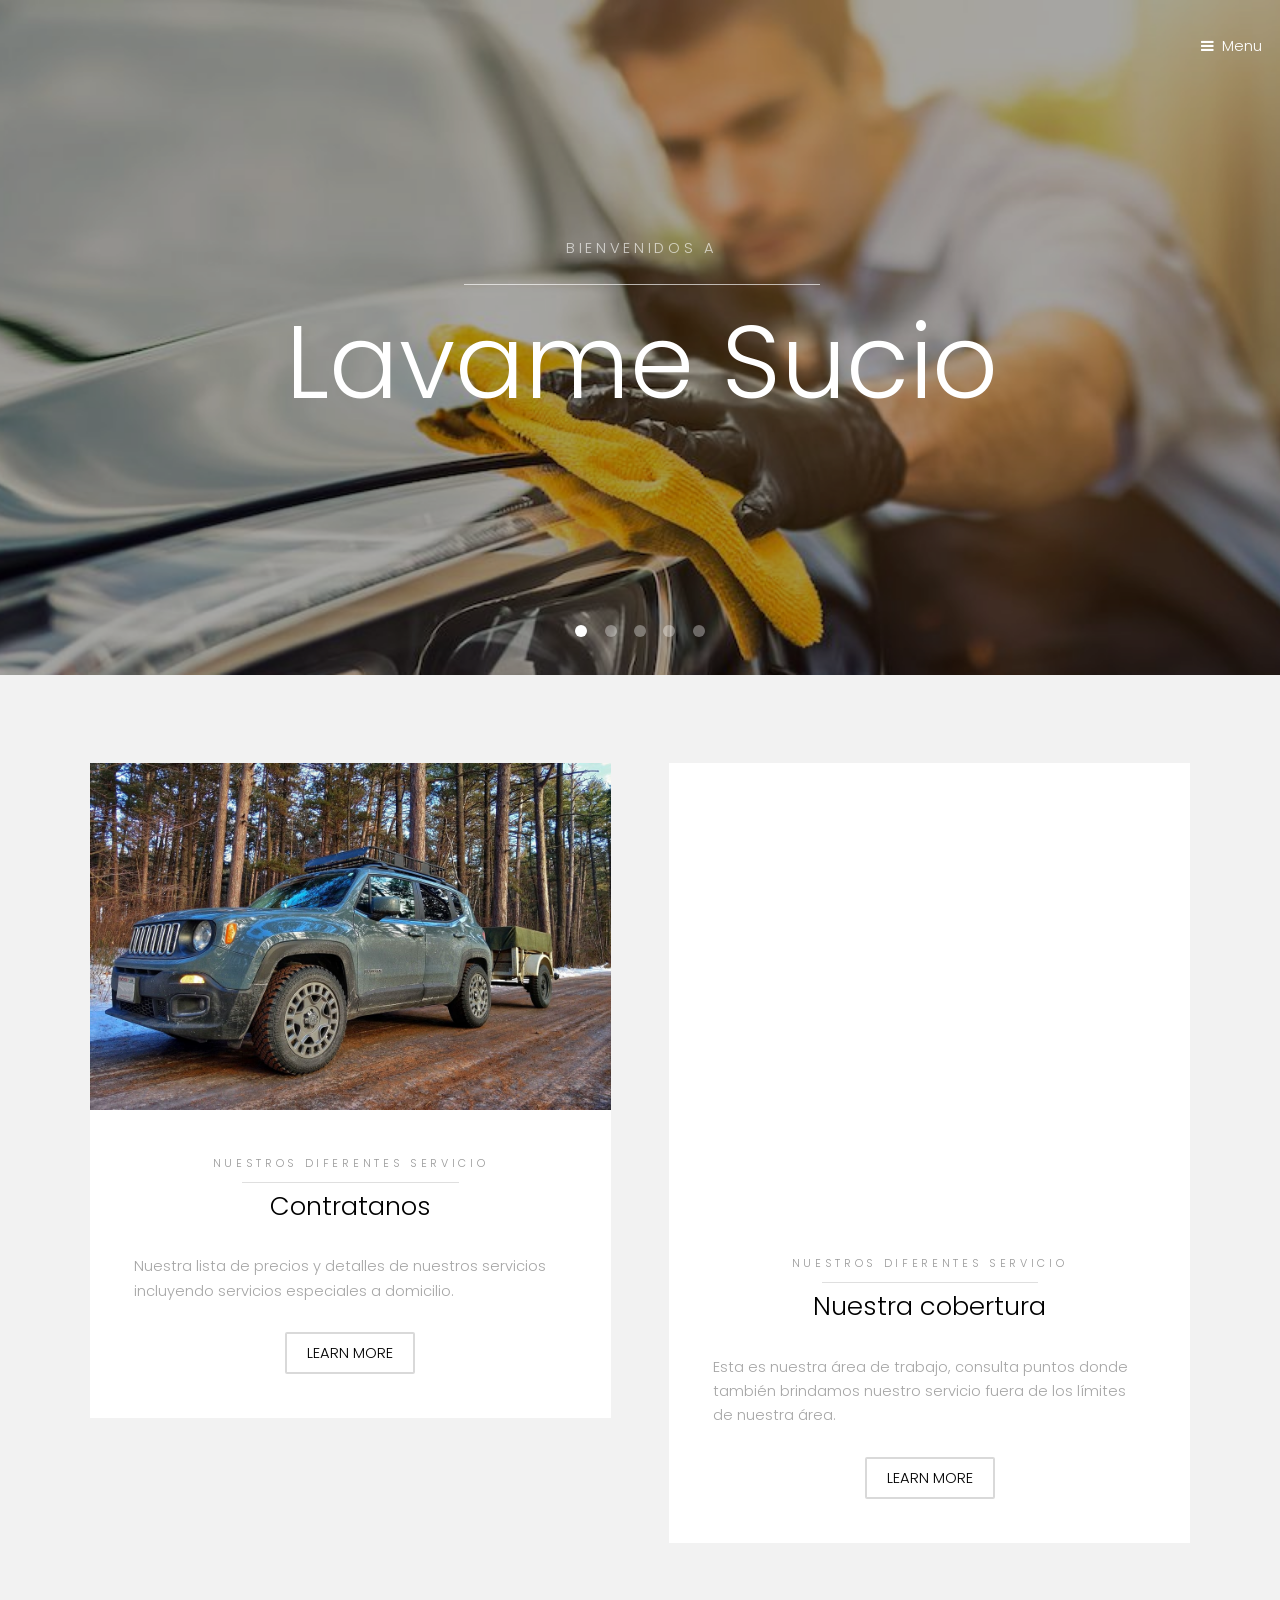
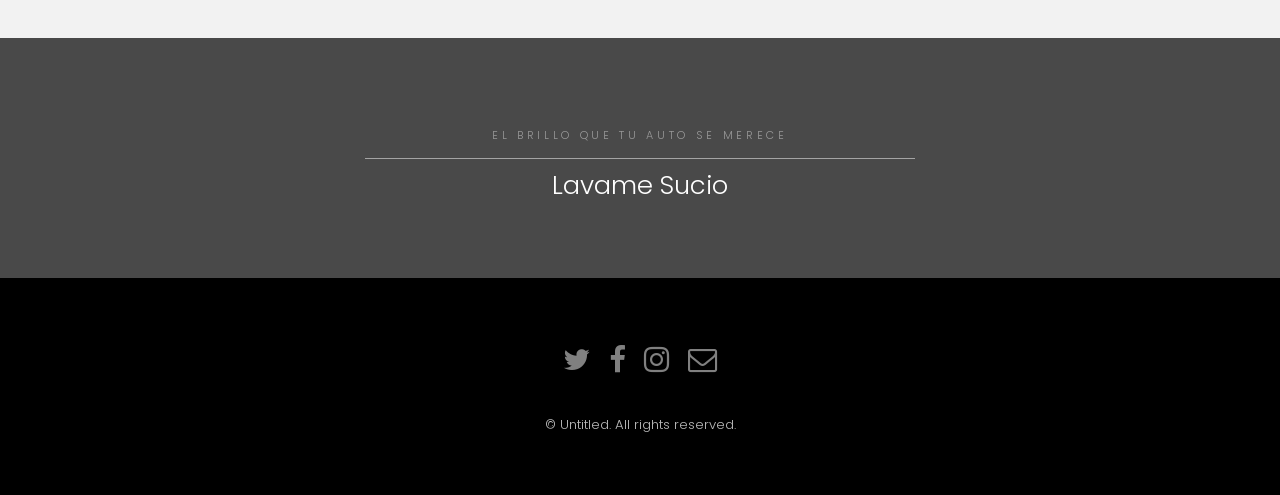
==== commit 44f97758: "Add files via upload" ====
--- a/index.html
+++ b/index.html
@@ -15,52 +15,50 @@
 
 		<!-- Header -->
 			<header id="header" class="alt">
-				<div class="logo"><a href="index.html">Lavame Sucio</a></div>
 				<a href="#menu">Menu</a>
 			</header>
 
 		<!-- Nav -->
 			<nav id="menu">
 				<ul class="links">
-					<li><a href="index.html">Iniciar Sesión/Registrarse</a></li>
-					<li><a href="elements.html">Soporte</a></li>
-					<li><a href="elements.html">Contactanos</a></li>
-					<li><a href="elements.html">Nosotros</a></li>
-					<li><a href="elements.html">Bolsa de Trabajo</a></li>
+					<li><a href="sesion.html">Iniciar Sesión/Registrarse</a></li>
+					<li><a href="soporte.html">Soporte</a></li>
+					<li><a href="nosotros.html">Nosotros</a></li>
+					<li><a href="bdt.html">Bolsa de Trabajo</a></li>
 				</ul>
 			</nav>
 
 		<!-- Banner -->
 			<section class="banner full">
 				<article>
-					<img src="img/as3.jpg" alt="" />
+					<img src="img/al5.jpg" alt="" />
 					<div class="inner">
 						<header>
-							<p>Cansado de que hagan arte en tu vehículo</p>
+							<p>Bienvenidos a</p>
 							<h2>Lavame Sucio</h2>
 						</header>
 					</div>
 				</article>
 				<article>
-					<img src="img/al2.jpg" alt="" />
+					<img src="img/al7.jpg" alt="" />
 					<div class="inner">
 						<header>
-							<p>Mantené tu auto limpio con nuestro servicio</p>
-							<h2>Contactanos</h2>
-						</header>
-					</div>
-				</article>
-				<article>
-					<img src="img/al5.jpg"  alt="" />
-					<div class="inner">
-						<header>
-							<p>Que tu auto robe miradas</p>
+							<p>Que tu auto robe miradas con</p>
 							<h2>Nuestros Servicios</h2>
 						</header>
 					</div>
 				</article>
 				<article>
-					<img src="img/aut7.jpg"  alt="" />
+					<img src="img/al8.jpg"  alt="" />
+					<div class="inner">
+						<header>
+							<p>Consultanos por nuestros</p>
+							<h2>Servicios VIP</h2>
+						</header>
+					</div>
+				</article>
+				<article>
+					<img src="img/aut12.jpg"  alt="" />
 					<div class="inner">
 						<header>
 							<p>Estes donde estes</p>
@@ -69,11 +67,11 @@
 					</div>
 				</article>
 				<article>
-					<img src="img/aut11.jpg"  alt="" />
+					<img src="img/aut3.jpg"  alt="" />
 					<div class="inner">
 						<header>
-							<p>Consultanos por otros servicios</p>
-							<h2>Servicios Especiales</h2>
+							<p>El brillo que tu auto se merece</p>
+							<h2>Lavame Sucio</h2>
 						</header>
 					</div>
 				</article>
@@ -105,14 +103,14 @@
 						<div>
 							<div class="box">
 								<div class="image fit">
-									<img src="img/aut12.jpg" alt="" />
+                  <iframe src="https://www.google.com/maps/embed?pb=!1m14!1m12!1m3!1d52566.50924508253!2d-58.42044160058591!3d-34.56857122454066!2m3!1f0!2f0!3f0!3m2!1i1024!2i768!4f13.1!5e0!3m2!1ses!2sar!4v1573668165261!5m2!1ses!2sar" width="660" height="440" frameborder="0" style="border:0;" allowfullscreen=""></iframe>
 								</div>
 								<div class="content">
 									<header class="align-center">
 										<p>Nuestros diferentes servicio</p>
 										<h2>Nuestra cobertura</h2>
 									</header>
-									<p> Esta es nuestra área de trabajo, consulta puntos donde también brindamos nuestro servicio fuera de nuestra área demarcada.</p>
+									<p> Esta es nuestra área de trabajo, consulta puntos donde también brindamos nuestro servicio fuera de los límites de nuestra área.</p>
 									<footer class="align-center">
 										<a href="#" class="button alt">Learn More</a>
 									</footer>
@@ -128,7 +126,7 @@
 				<div class="inner">
 					<header class="align-center">
 						<p>El brillo que tu auto se merece</p>
-						<h2>LavameSucio</h2>
+						<h2>Lavame Sucio</h2>
 					</header>
 				</div>
 			</section>
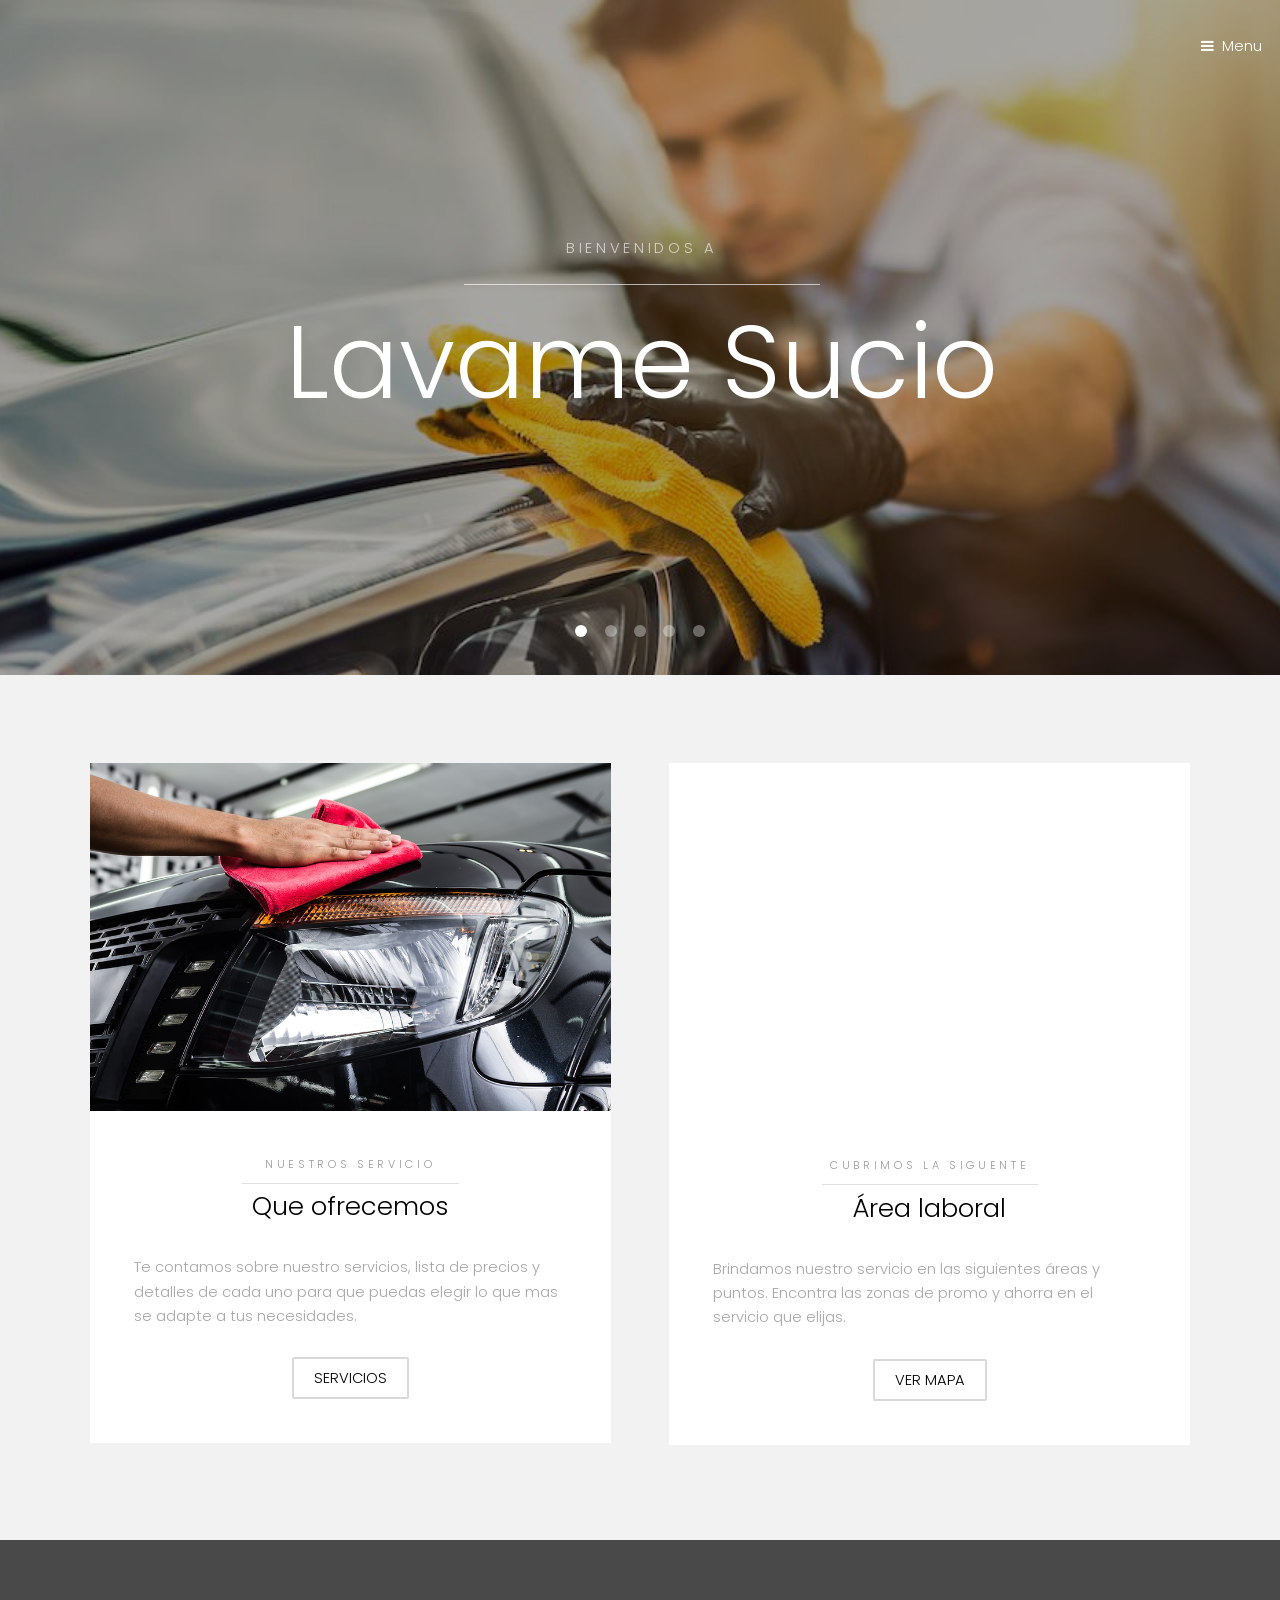
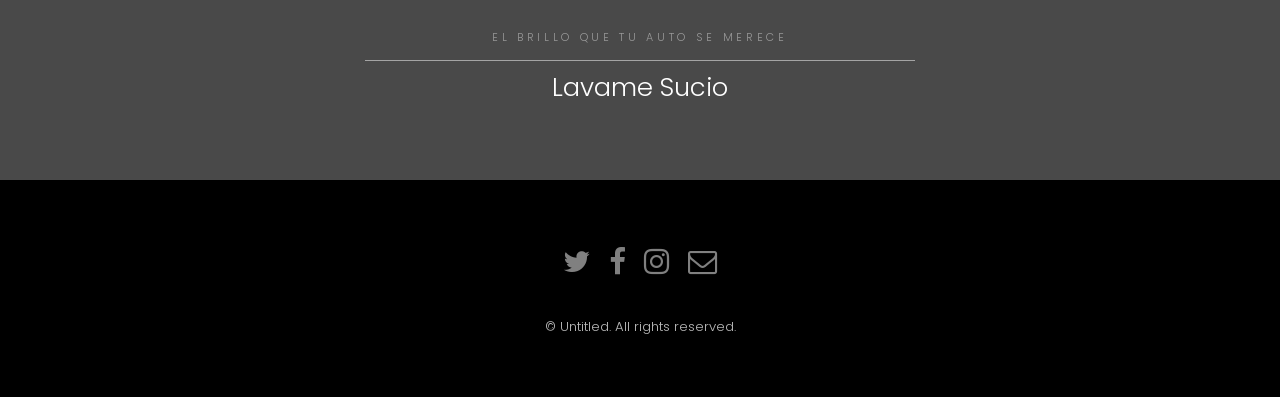
==== commit 42755742: "Add files via upload" ====
--- a/index.html
+++ b/index.html
@@ -24,7 +24,6 @@
 					<li><a href="sesion.html">Iniciar Sesión/Registrarse</a></li>
 					<li><a href="soporte.html">Soporte</a></li>
 					<li><a href="nosotros.html">Nosotros</a></li>
-					<li><a href="bdt.html">Bolsa de Trabajo</a></li>
 				</ul>
 			</nav>
 
@@ -85,16 +84,16 @@
 						<div>
 							<div class="box">
 								<div class="image fit">
-									<img src="img/aut9.jpg" alt="" />
+									<img src="img/al9.jpg" alt="" />
 								</div>
 								<div class="content">
 									<header class="align-center">
-										<p>Nuestros diferentes servicio</p>
-										<h2>Contratanos</h2>
+										<p>Nuestros servicio</p>
+										<h2>Que ofrecemos</h2>
 									</header>
-									<p> Nuestra lista de precios y detalles de nuestros servicios incluyendo servicios especiales a domicilio.</p>
+									<p>Te contamos sobre nuestro servicios, lista de precios y detalles de cada uno para que puedas elegir lo que mas se adapte a tus necesidades.</p>
 									<footer class="align-center">
-										<a href="#" class="button alt">Learn More</a>
+										<a href="#" class="button alt">Servicios</a>
 									</footer>
 								</div>
 							</div>
@@ -103,16 +102,15 @@
 						<div>
 							<div class="box">
 								<div class="image fit">
-                  <iframe src="https://www.google.com/maps/embed?pb=!1m14!1m12!1m3!1d52566.50924508253!2d-58.42044160058591!3d-34.56857122454066!2m3!1f0!2f0!3f0!3m2!1i1024!2i768!4f13.1!5e0!3m2!1ses!2sar!4v1573668165261!5m2!1ses!2sar" width="660" height="440" frameborder="0" style="border:0;" allowfullscreen=""></iframe>
-								</div>
+									<iframe src="https://www.google.com/maps/d/embed?mid=1qImvmrqof59rwaC2WUk_EENfuFWy_UMY" width="520.6" height="342"></iframe>								</div>
 								<div class="content">
 									<header class="align-center">
-										<p>Nuestros diferentes servicio</p>
-										<h2>Nuestra cobertura</h2>
+										<p>Cubrimos la siguente</p>
+										<h2>Área laboral</h2>
 									</header>
-									<p> Esta es nuestra área de trabajo, consulta puntos donde también brindamos nuestro servicio fuera de los límites de nuestra área.</p>
+									<p>Brindamos nuestro servicio en las siguientes áreas y puntos. Encontra las zonas de promo y ahorra en el servicio que elijas.</p>
 									<footer class="align-center">
-										<a href="#" class="button alt">Learn More</a>
+										<a href="#" class="button alt">Ver mapa</a>
 									</footer>
 								</div>
 							</div>
@@ -137,8 +135,8 @@
 					<ul class="icons">
 						<li><a href="#" class="icon fa-twitter"><span class="label">Twitter</span></a></li>
 						<li><a href="#" class="icon fa-facebook"><span class="label">Facebook</span></a></li>
-						<li><a href="#" class="icon fa-instagram"><span class="label">Instagram</span></a></li>
-						<li><a href="#" class="icon fa-envelope-o"><span class="label">Email</span></a></li>
+						<li><a href="instagram.com/lavamesucio.ok/" class="icon fa-instagram"><span class="label">Instagram</span></a></li>
+						<li><a href="lavamesuciook@gmail.com" class="icon fa-envelope-o"><span class="label">Email</span></a></li>
 					</ul>
 				</div>
 				<div class="copyright">
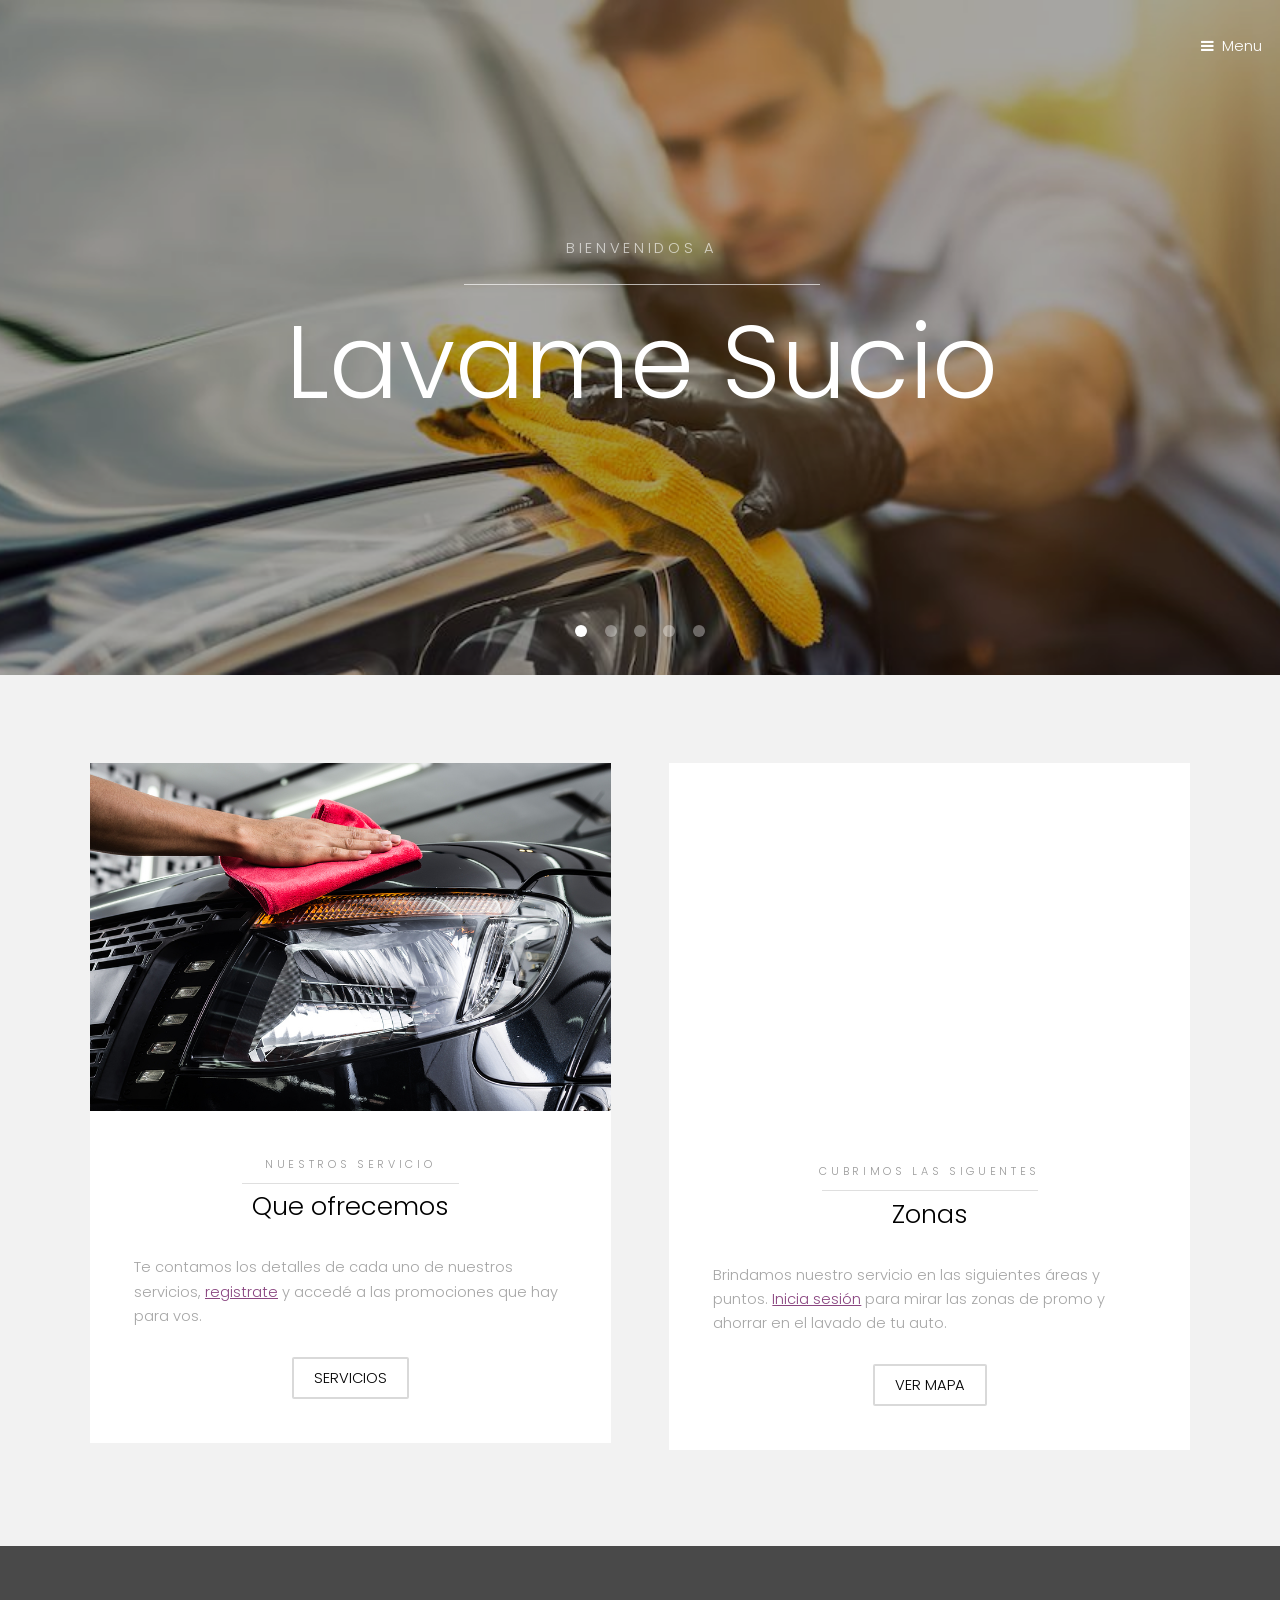
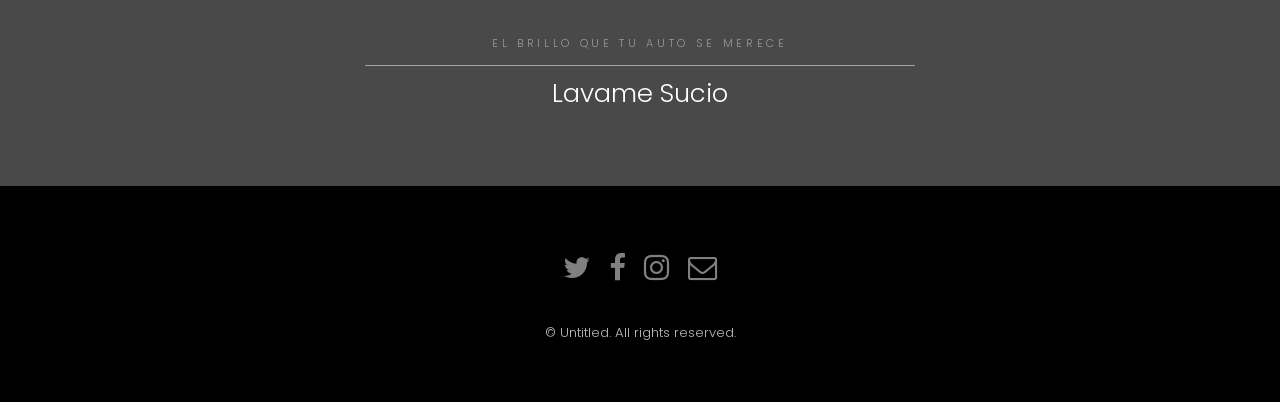
==== commit 936f4210: "Add files via upload" ====
--- a/index.html
+++ b/index.html
@@ -34,7 +34,7 @@
 					<div class="inner">
 						<header>
 							<p>Bienvenidos a</p>
-							<h2>Lavame Sucio</h2>
+							<h2><a href="index.html">Lavame Sucio</a></h2>
 						</header>
 					</div>
 				</article>
@@ -91,9 +91,9 @@
 										<p>Nuestros servicio</p>
 										<h2>Que ofrecemos</h2>
 									</header>
-									<p>Te contamos sobre nuestro servicios, lista de precios y detalles de cada uno para que puedas elegir lo que mas se adapte a tus necesidades.</p>
+									<p>Te contamos los detalles de cada uno de nuestros servicios, <a href="sesion.html">registrate</a></li> y accedé a las promociones que hay para vos.</p>
 									<footer class="align-center">
-										<a href="#" class="button alt">Servicios</a>
+										<a href="servicios.html" class="button alt">Servicios</a>
 									</footer>
 								</div>
 							</div>
@@ -102,15 +102,15 @@
 						<div>
 							<div class="box">
 								<div class="image fit">
-									<iframe src="https://www.google.com/maps/d/embed?mid=1qImvmrqof59rwaC2WUk_EENfuFWy_UMY" width="520.6" height="342"></iframe>								</div>
+									<iframe src="https://www.google.com/maps/d/embed?mid=1qImvmrqof59rwaC2WUk_EENfuFWy_UMY" width="520.675" height="347.688"></iframe></div>
 								<div class="content">
 									<header class="align-center">
-										<p>Cubrimos la siguente</p>
-										<h2>Área laboral</h2>
+										<p>Cubrimos las siguentes</p>
+										<h2>Zonas</h2>
 									</header>
-									<p>Brindamos nuestro servicio en las siguientes áreas y puntos. Encontra las zonas de promo y ahorra en el servicio que elijas.</p>
+									<p>Brindamos nuestro servicio en las siguientes áreas y puntos. <a href="sesion.html">Inicia sesión</a></li> para mirar las zonas de promo y ahorrar en el lavado de tu auto.</p>
 									<footer class="align-center">
-										<a href="#" class="button alt">Ver mapa</a>
+										<a href="https://www.google.com/maps/d/embed?mid=1qImvmrqof59rwaC2WUk_EENfuFWy_UMY" class="button alt">Ver mapa</a>
 									</footer>
 								</div>
 							</div>
